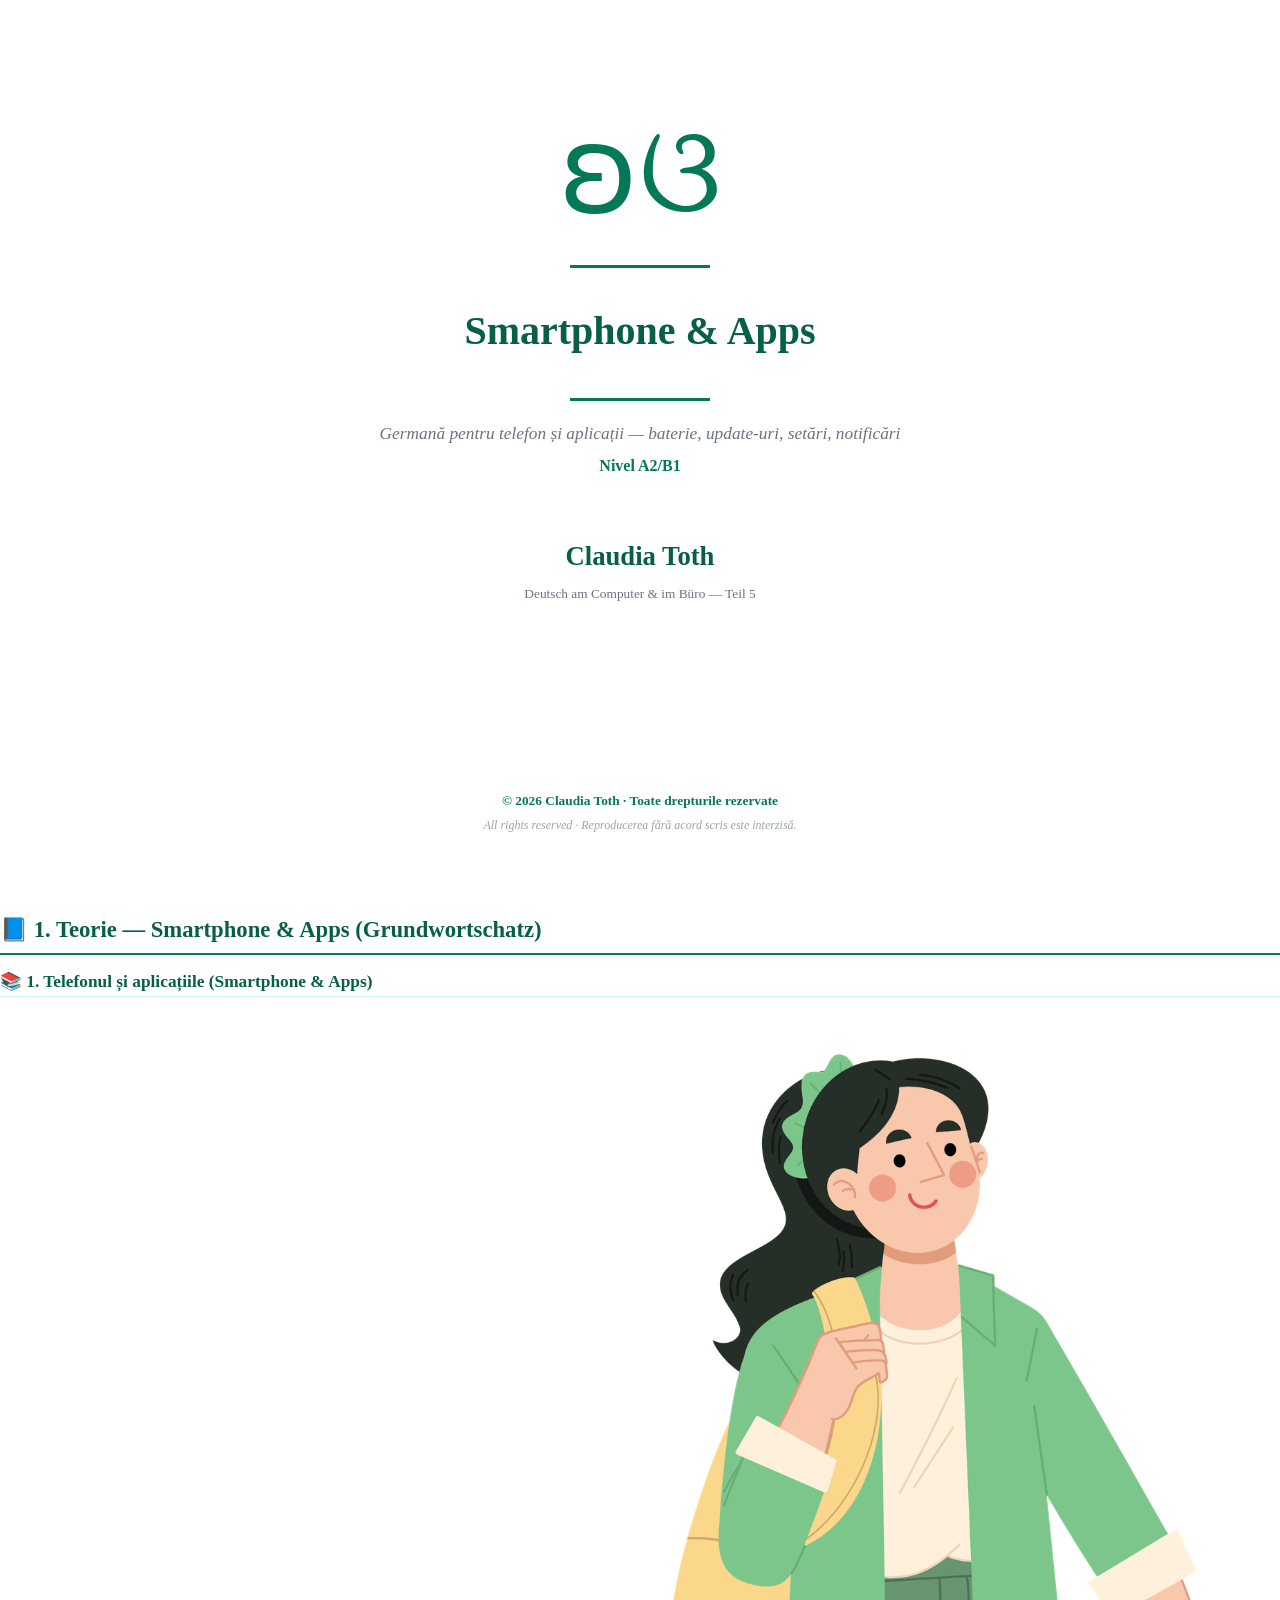
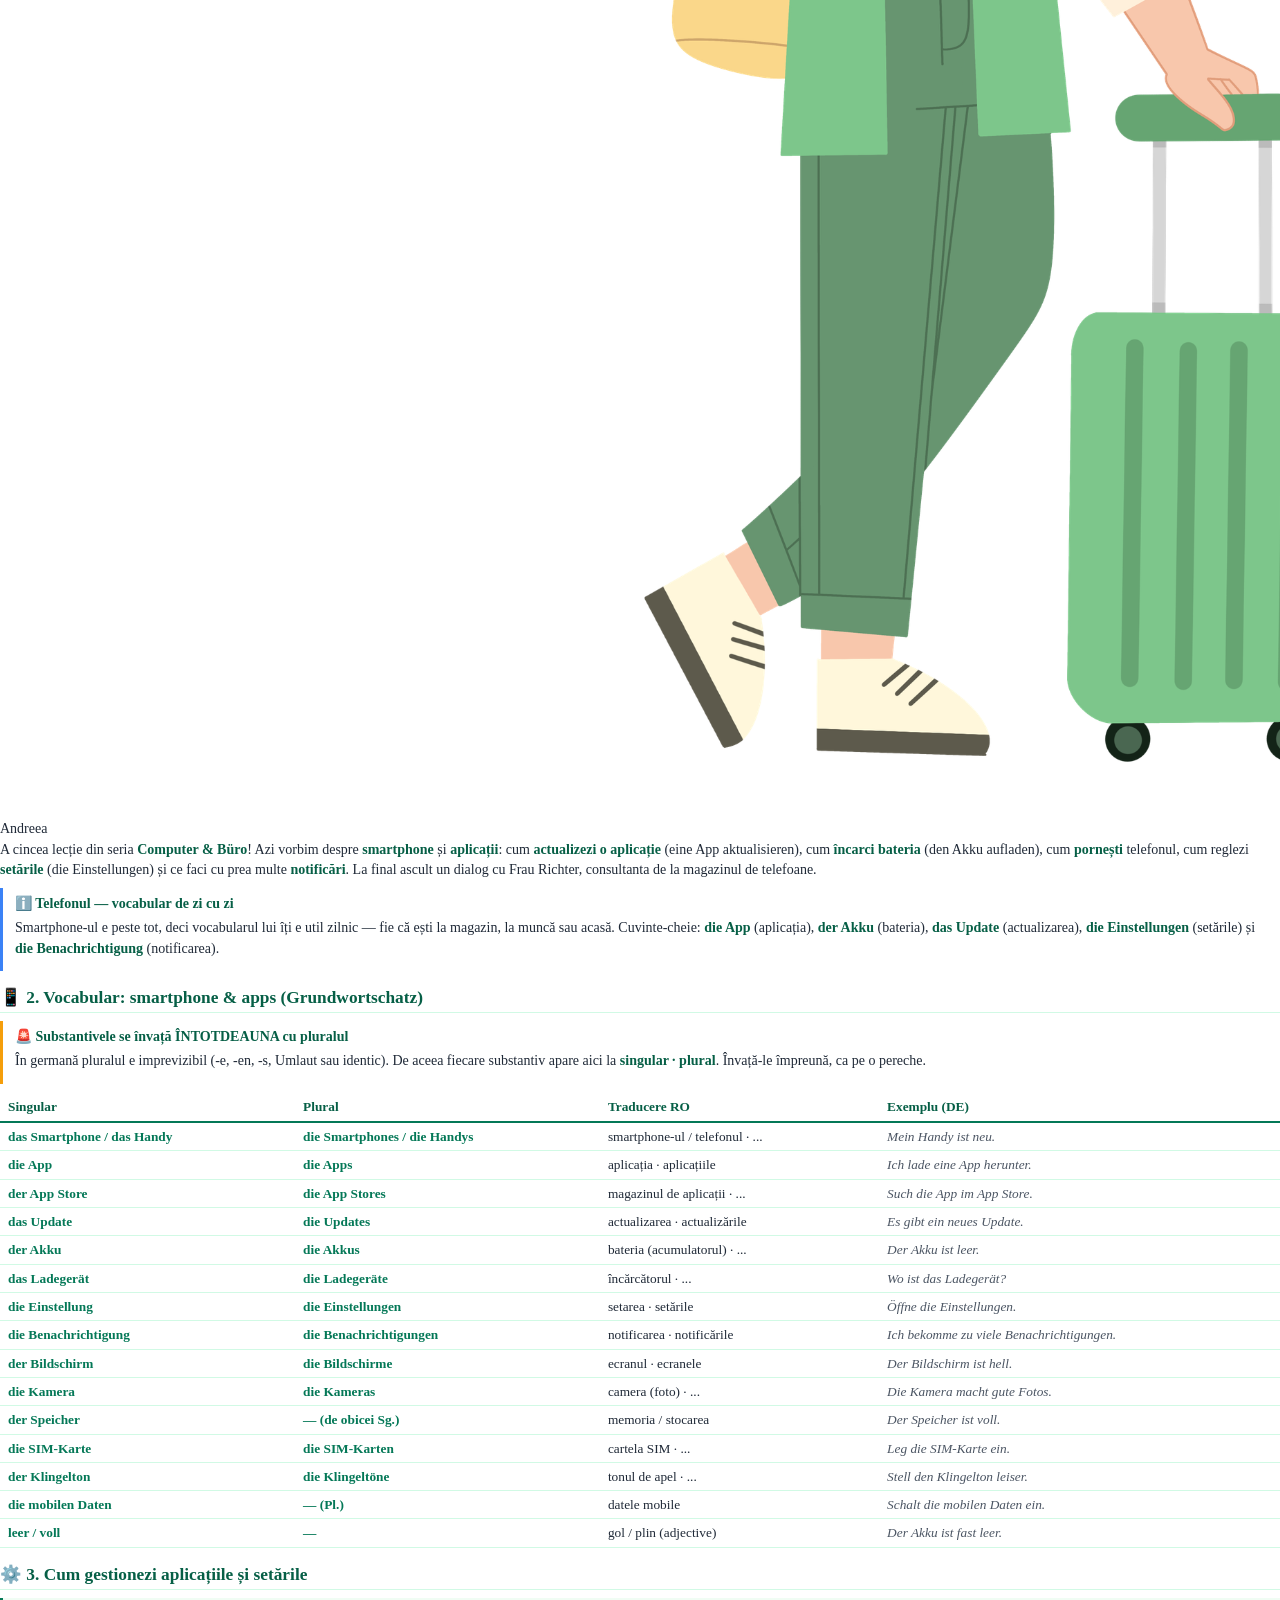
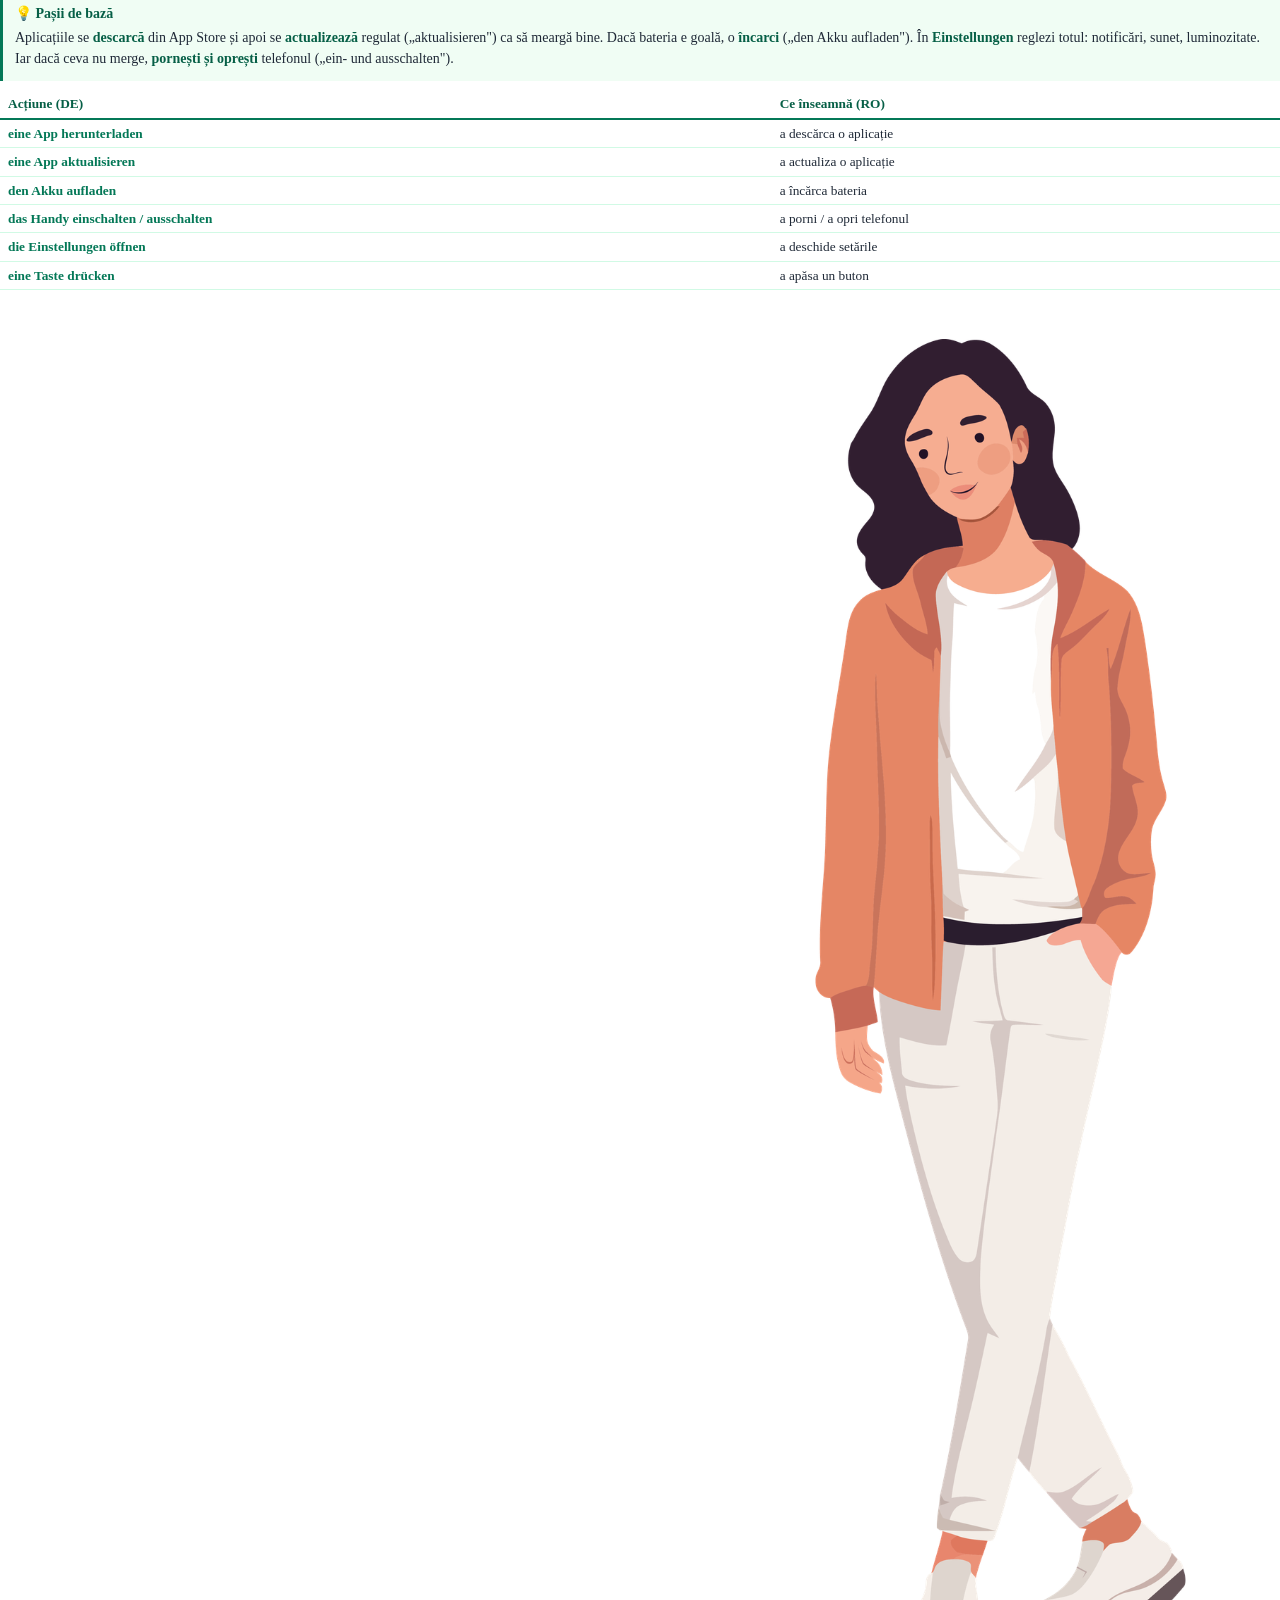
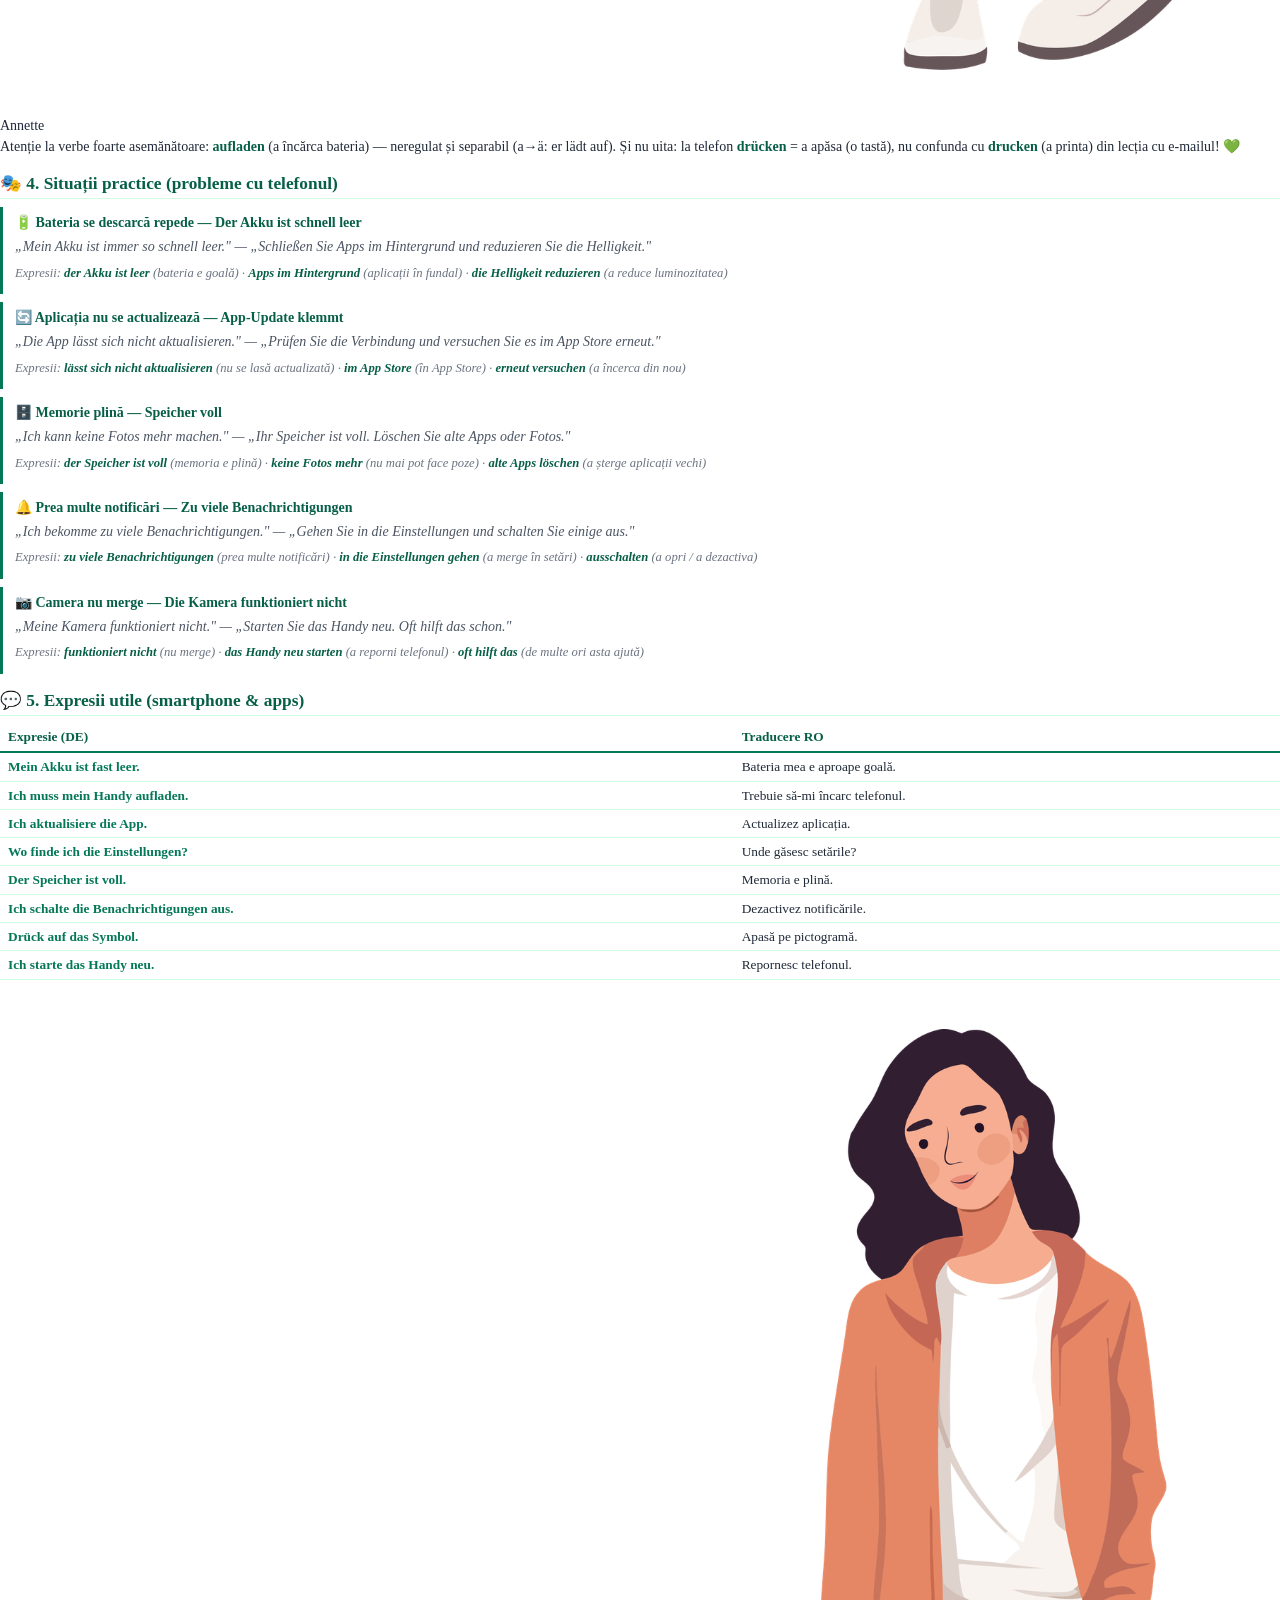
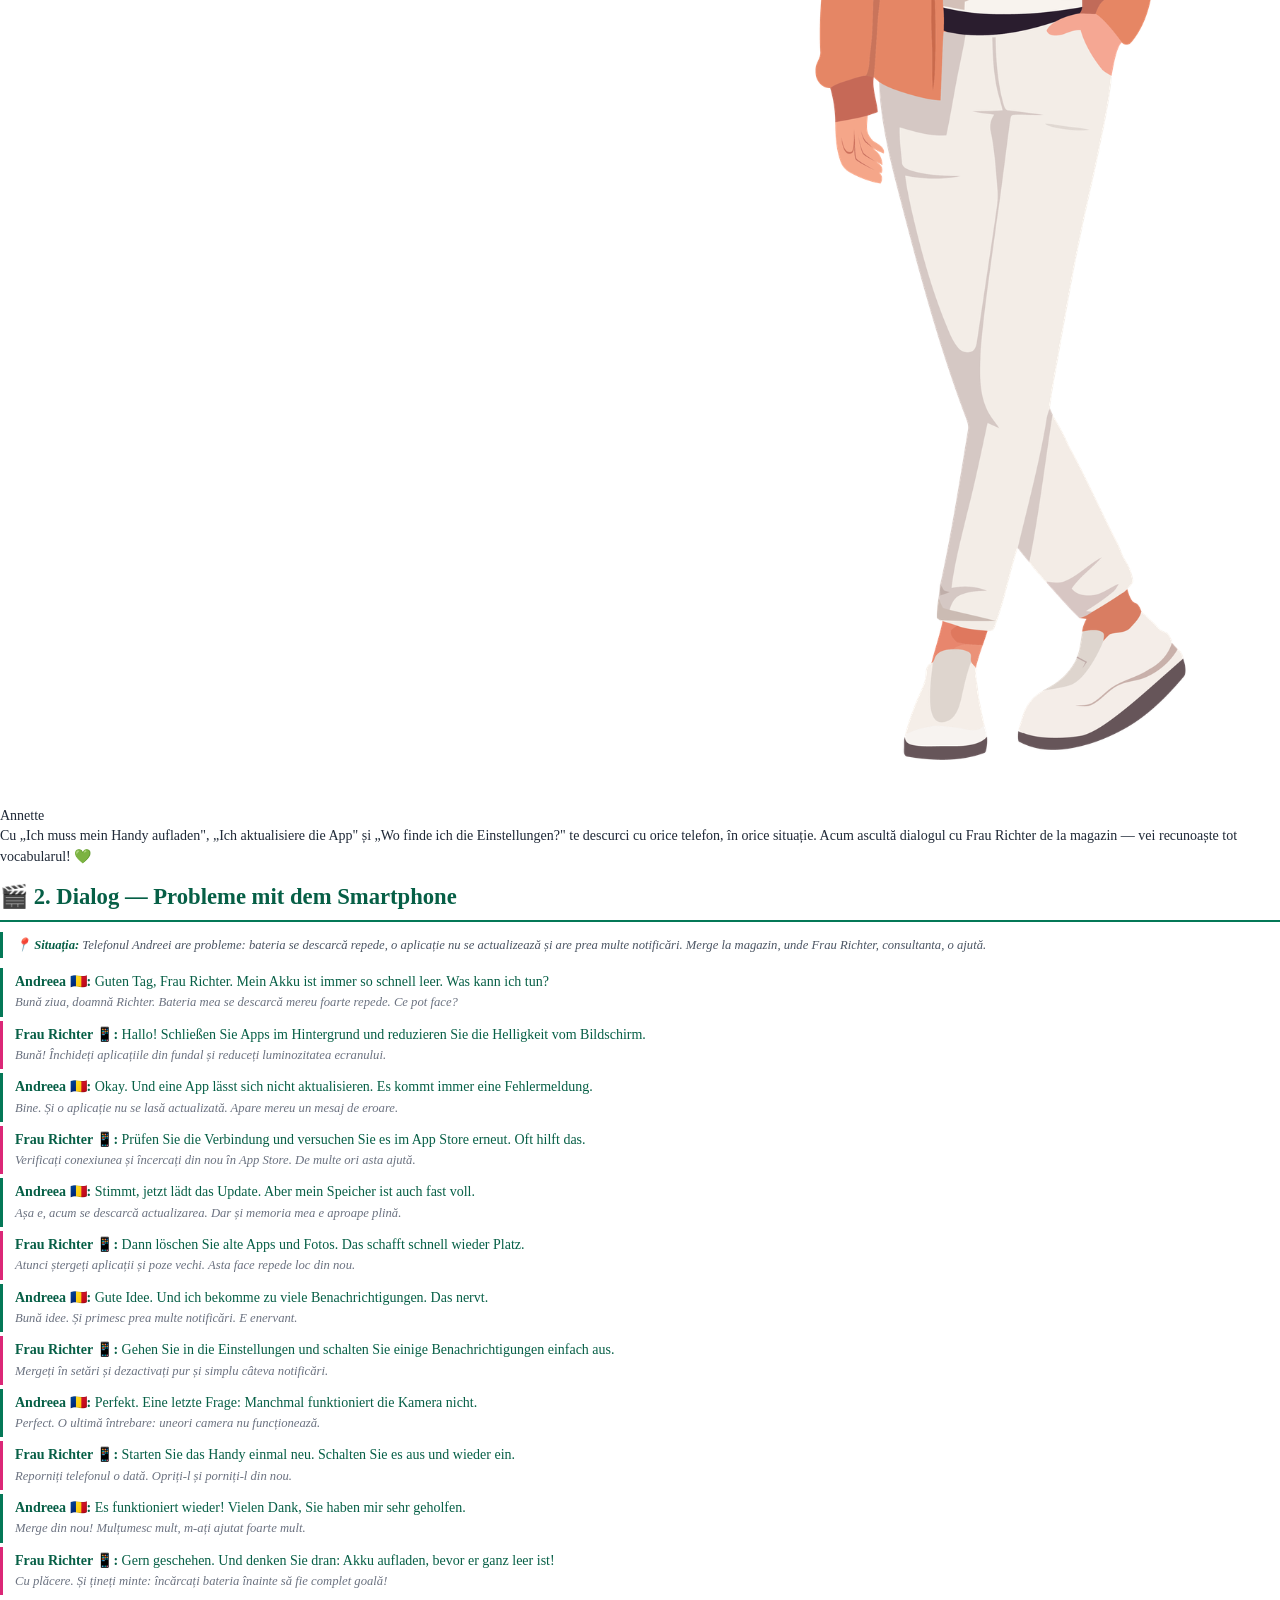
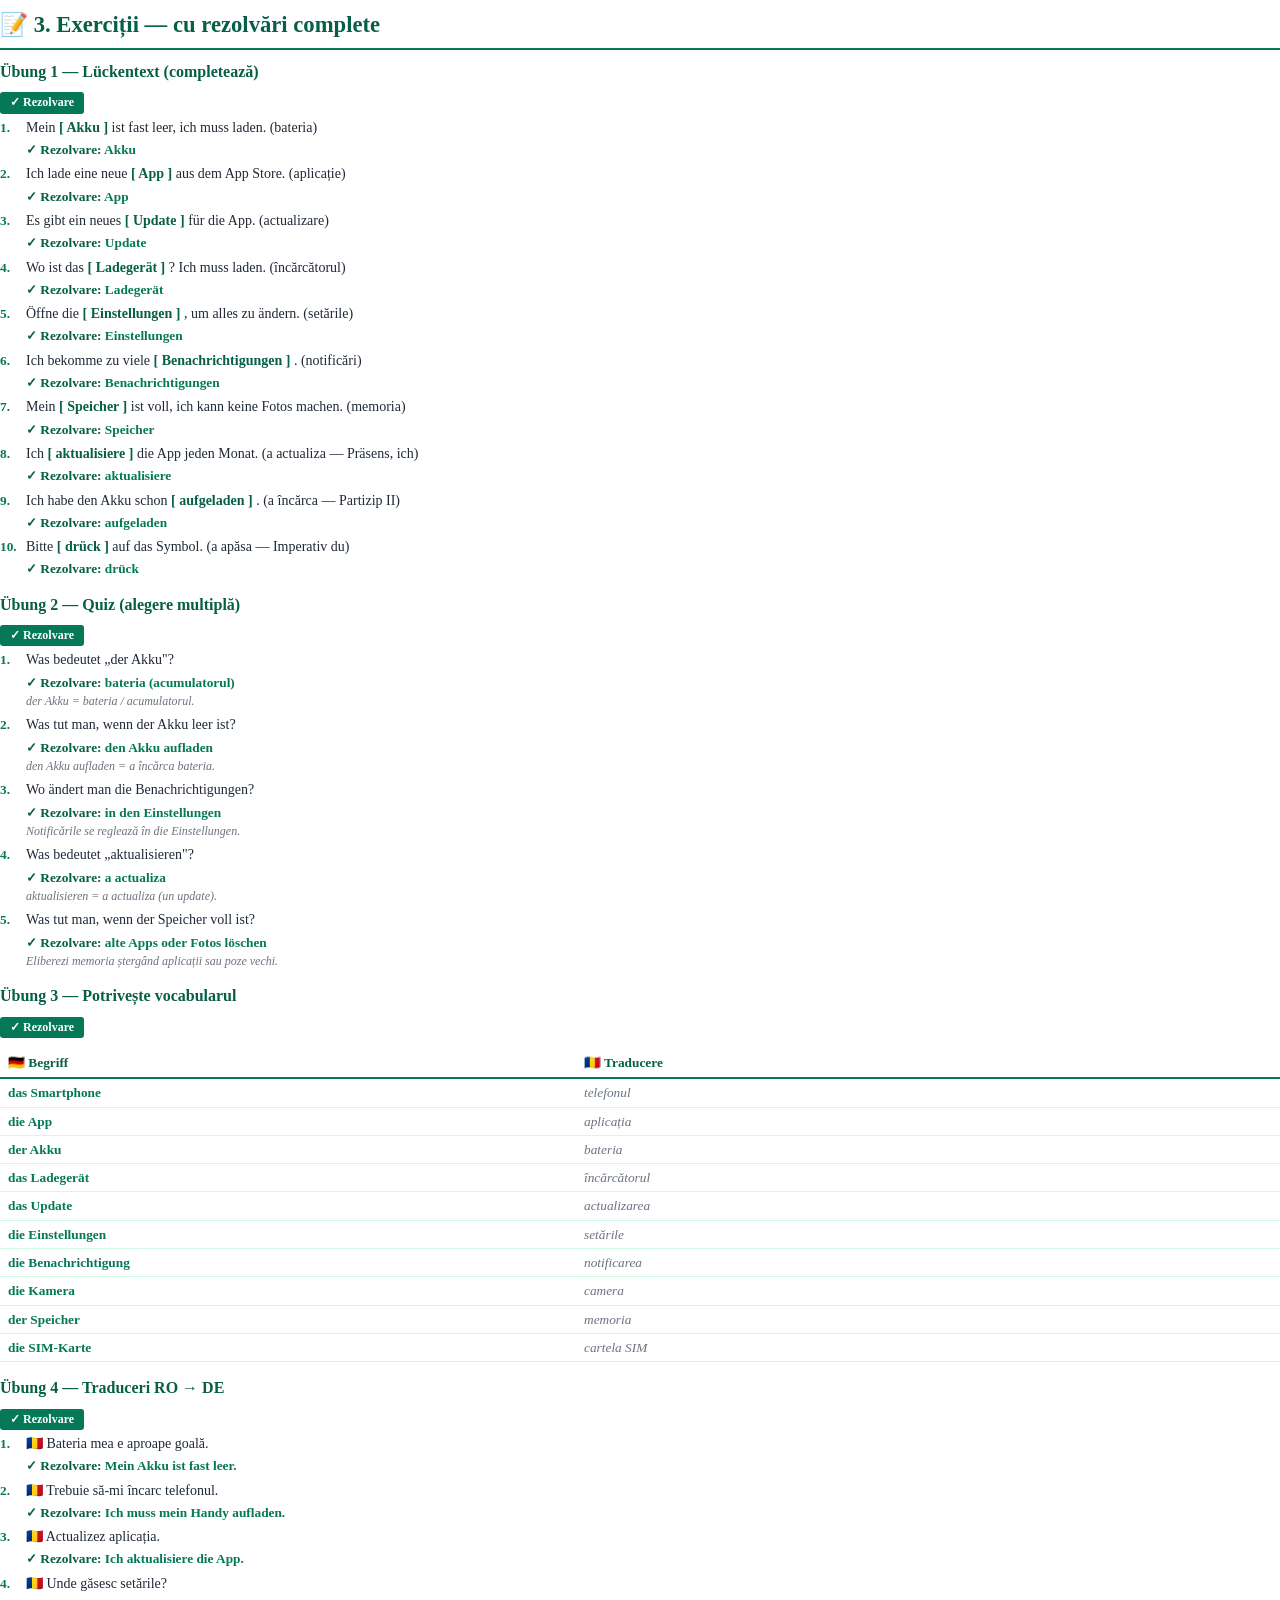
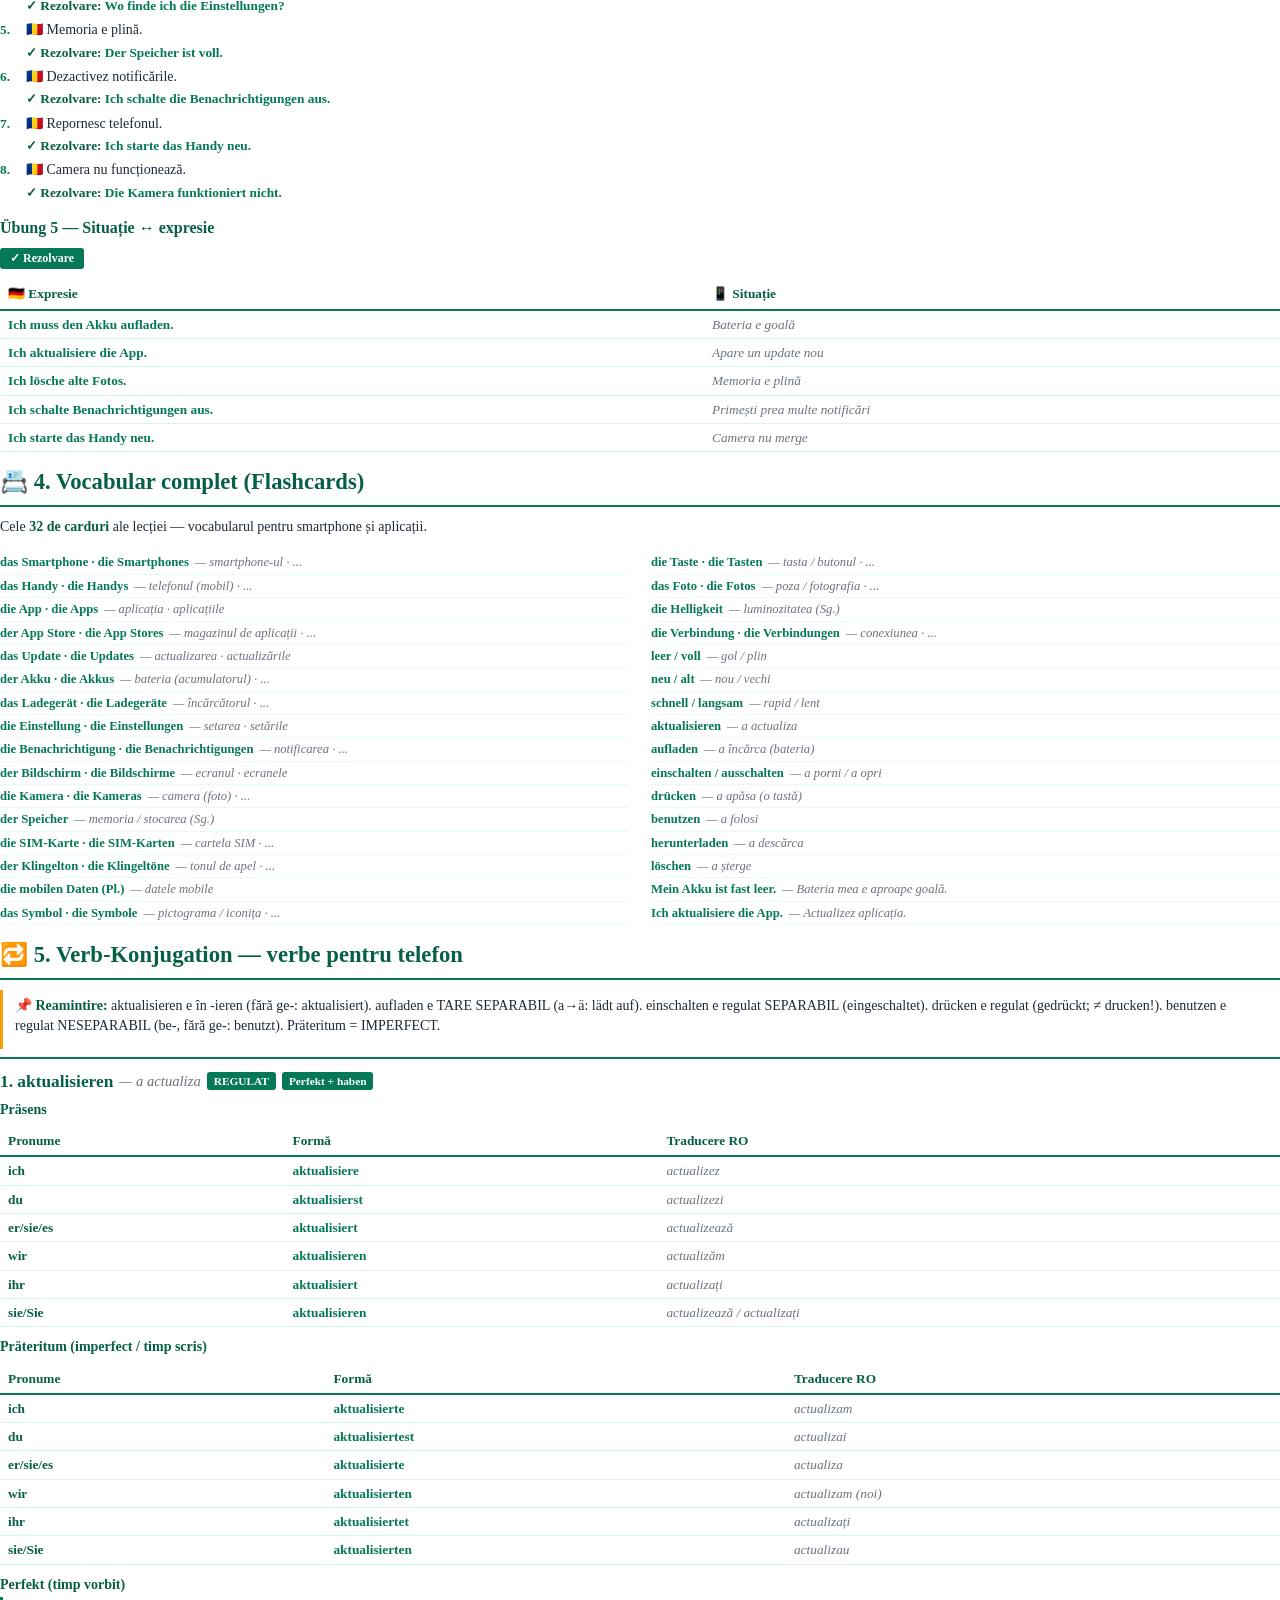
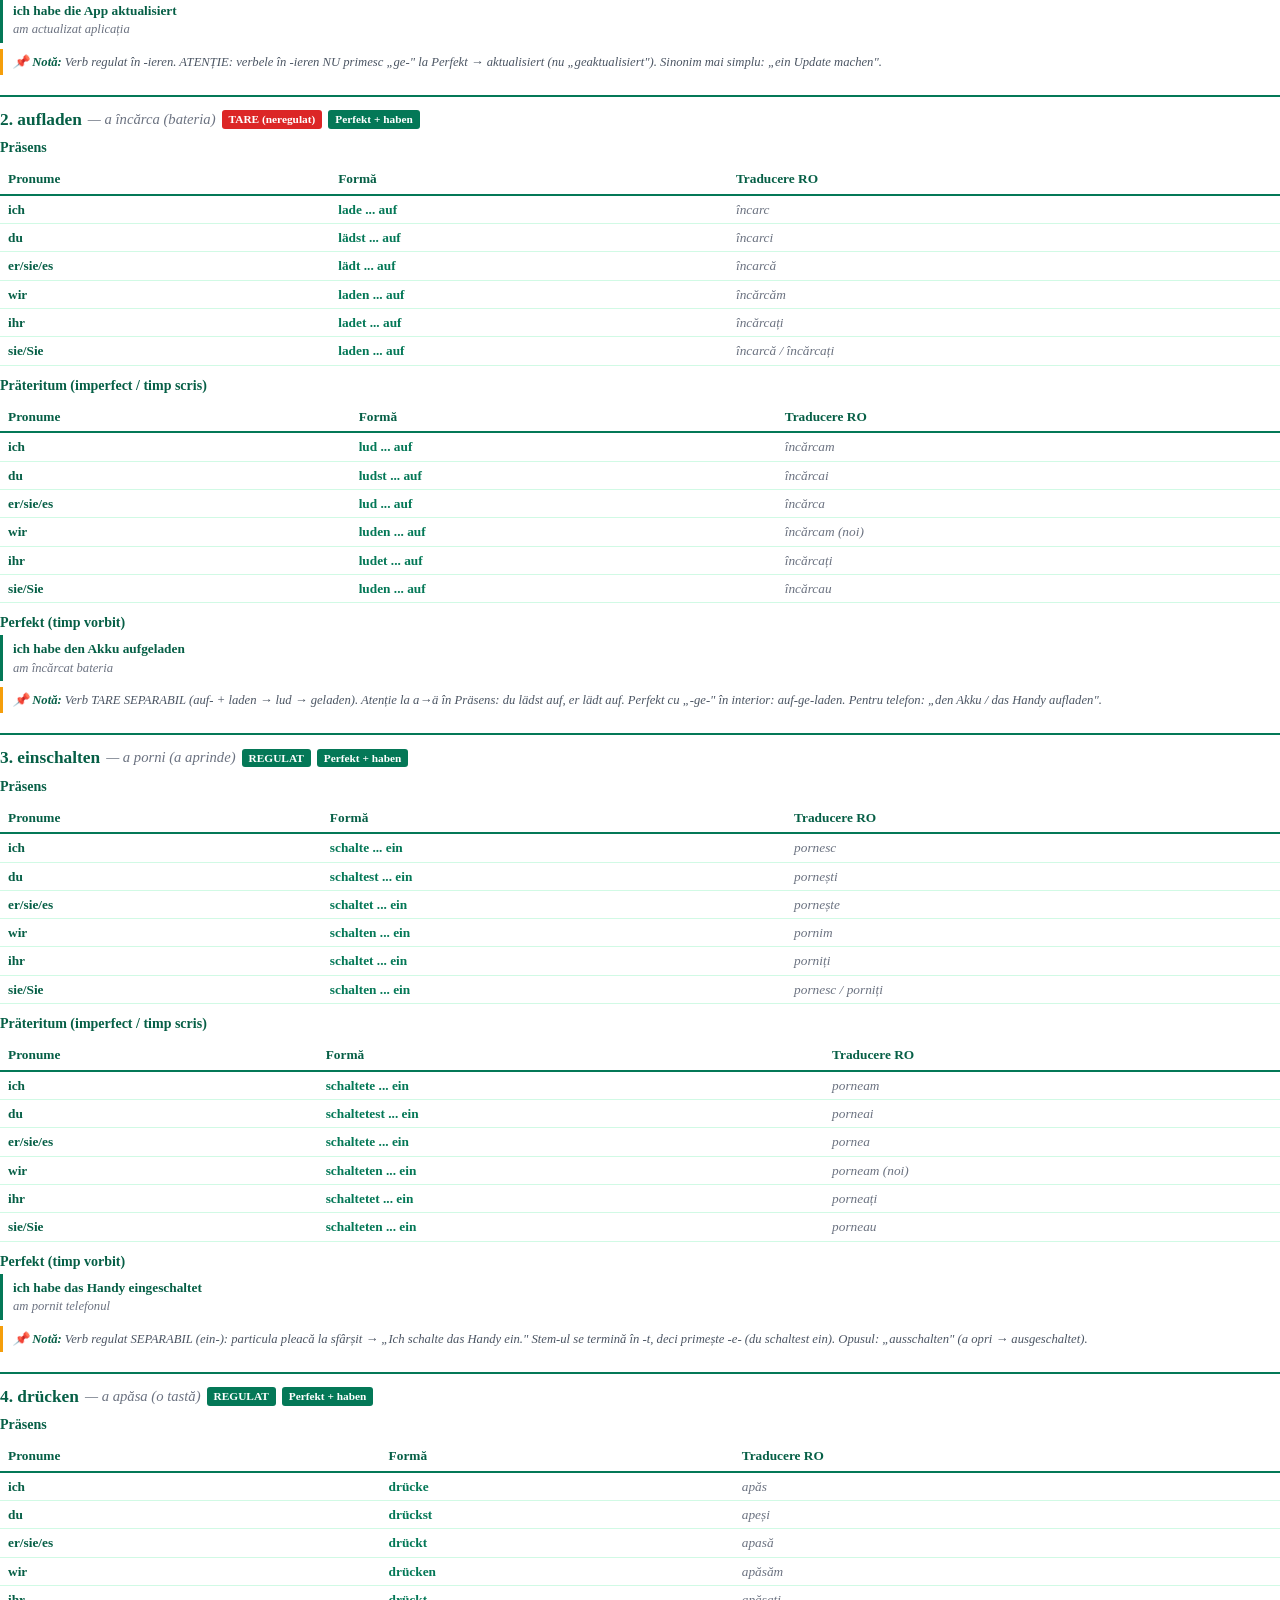
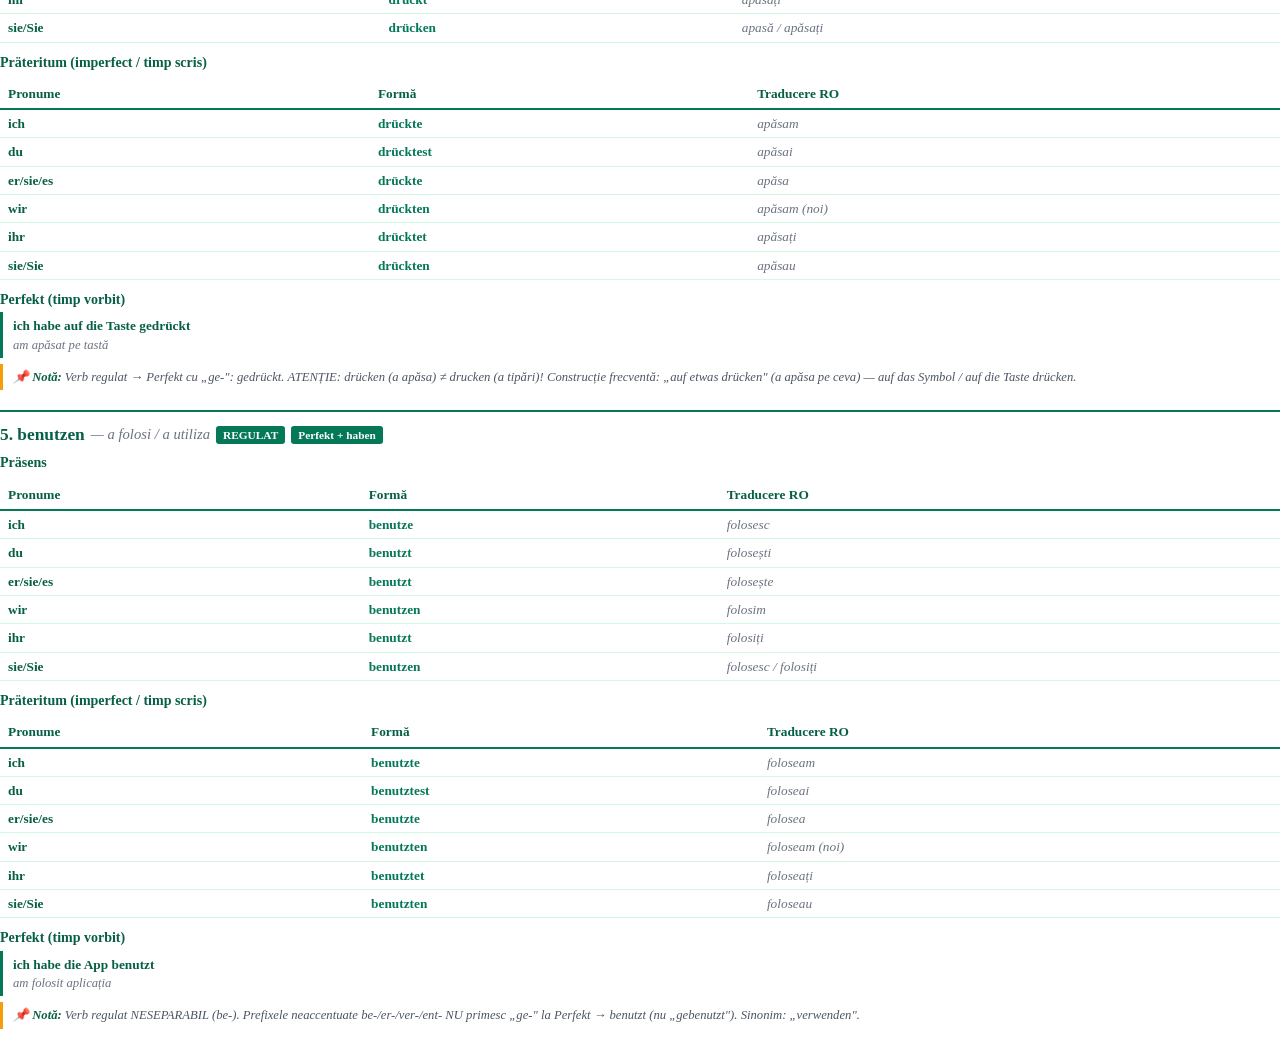
==== pdf.html @ 6353c5ac "Computer & Büro Teil 5: Smartphone & Apps Lecție A2/B1 completă: teorie (telefon, App, Akku, Update," ====
<!DOCTYPE html>
<html lang="ro">
<head>
    <meta charset="UTF-8">
    <meta name="robots" content="noindex, nofollow">
    <title>Smartphone & Apps · Claudia Toth · A2/B1</title>
    <style>
        @page { size: A4; margin: 22mm 18mm 22mm 18mm; @bottom-center { content: "ʚଓ Claudia Toth · Computer & Büro Teil 5: Smartphone & Apps · Nivel A2/B1 · © 2026 — Toate drepturile rezervate · pag. " counter(page) " / " counter(pages); font-size: 8.5pt; color: #047857; font-family: 'Georgia', 'Times New Roman', serif; } }
        @page :first { margin: 0; @bottom-center { content: ""; } }
        * { box-sizing: border-box; margin: 0; padding: 0; }
        body { font-family: 'Georgia', 'Times New Roman', serif; color: #1f2937; line-height: 1.45; font-size: 10.5pt; -webkit-print-color-adjust: exact; print-color-adjust: exact; }
        .cover { width: 100%; min-height: 100vh; padding: 80px 60px 60px; text-align: center; display: flex; flex-direction: column; align-items: center; justify-content: flex-start; page-break-after: always; }
        .cover-symbol { font-size: 90pt; color: #047857; line-height: 1; margin: 30px 0 15px; font-family: 'Segoe UI Emoji', 'Segoe UI', sans-serif; }
        .cover-divider { width: 140px; height: 3px; background: #047857; margin: 20px 0; border: none; }
        .cover-title { font-size: 30pt; color: #065f46; font-weight: bold; margin: 14px 0 18px; font-family: 'Georgia', serif; }
        .cover-subtitle { font-size: 13pt; color: #6b7280; font-style: italic; margin-bottom: 8px; }
        .cover-level { font-size: 12pt; color: #047857; font-weight: bold; margin-bottom: 60px; }
        .cover-author { font-size: 20pt; color: #065f46; font-weight: bold; margin-bottom: 8px; }
        .cover-series { font-size: 10pt; color: #6b7280; margin-bottom: 80px; }
        .cover-copyright { margin-top: auto; font-size: 10pt; color: #047857; font-weight: 600; }
        .cover-notice { font-size: 9pt; color: #9ca3af; font-style: italic; margin-top: 6px; }
        h1.chapter { color: #065f46; padding: 0 0 6px 0; font-size: 17pt; margin: 14px 0 10px; border-bottom: 2px solid #047857; font-family: 'Georgia', serif; page-break-after: avoid; }
        h2.sub-chapter { color: #065f46; font-size: 13pt; margin: 14px 0 6px; padding-bottom: 2px; border-bottom: 1px solid #d1fae5; font-family: 'Georgia', serif; page-break-after: avoid; }
        p { margin-bottom: 6px; } strong { color: #065f46; } em { color: #4b5563; font-style: italic; }
        ul, ol { margin: 4px 0 8px 22px; } li { margin-bottom: 2px; }
        .theory-box { background: transparent; border-left: 3px solid #047857; padding: 6px 12px; margin: 8px 0; page-break-inside: avoid; }
        .theory-box h4 { color: #065f46; font-size: 10.5pt; margin-bottom: 4px; }
        .theory-box .de { color: #065f46; } .theory-box .ro { color: #6b7280; font-style: italic; font-size: 9.5pt; }
        .warn-box { border-left-color: #f59e0b; } .info-box { border-left-color: #3b82f6; }
        table { width: 100%; border-collapse: collapse; margin: 6px 0 10px; font-size: 10pt; page-break-inside: avoid; }
        table th { padding: 5px 8px; text-align: left; font-weight: bold; color: #065f46; border-bottom: 2px solid #047857; }
        table td { padding: 4px 8px; border-bottom: 1px solid #d1fae5; vertical-align: top; }
        td.verb { color: #047857; font-weight: bold; } td.ro-text { color: #6b7280; font-style: italic; }
        .dlg-context { border-left: 3px solid #047857; padding: 4px 12px; margin: 6px 0 10px; font-style: italic; color: #4b5563; font-size: 9.5pt; }
        .dlg-line { padding: 4px 12px; margin-bottom: 4px; page-break-inside: avoid; }
        .dlg-line.andreea { border-left: 3px solid #047857; } .dlg-line.richter { border-left: 3px solid #db2777; }
        .dlg-line .sp { font-weight: bold; color: #065f46; } .dlg-line .de { color: #065f46; } .dlg-line .ro { color: #6b7280; font-style: italic; font-size: 9.5pt; }
        .ex-block { margin-bottom: 14px; page-break-inside: avoid; }
        .ex-block h3 { color: #065f46; font-size: 12pt; margin-bottom: 5px; }
        .rezolvare-banner { display: inline-block; background: #047857; color: white; padding: 2px 10px; border-radius: 3px; font-size: 9pt; font-weight: bold; margin: 4px 0; -webkit-print-color-adjust: exact; print-color-adjust: exact; }
        .ex-item { display: flex; gap: 8px; margin-bottom: 5px; align-items: flex-start; }
        .ex-num { color: #047857; font-weight: bold; font-size: 10pt; flex-shrink: 0; min-width: 18px; } .ex-num::after { content: "."; }
        .ex-body { flex: 1; } .ex-a { color: #047857; font-weight: bold; font-size: 10pt; margin-top: 2px; } .ex-a::before { content: "✓ Rezolvare: "; color: #065f46; }
        .ex-explanation { color: #6b7280; font-size: 9pt; font-style: italic; margin-top: 1px; }
        .flashcards-grid { columns: 2; column-gap: 22px; margin-top: 8px; }
        .fc-row { break-inside: avoid; padding: 2px 0; border-bottom: 1px dotted #d1fae5; font-size: 9.5pt; }
        .fc-row .de { color: #047857; font-weight: bold; } .fc-row .ro { color: #6b7280; font-style: italic; margin-left: 6px; }
        .verb-card { border-top: 2px solid #047857; padding: 10px 0 8px 0; margin-bottom: 12px; page-break-inside: avoid; }
        .verb-card .vh { display: flex; align-items: center; flex-wrap: wrap; gap: 6px; margin-bottom: 6px; }
        .verb-card .vh .name { font-size: 13pt; color: #065f46; font-weight: bold; } .verb-card .vh .ro { color: #6b7280; font-style: italic; font-size: 11pt; }
        .verb-card .vh .badge { display: inline-block; padding: 1px 7px; border-radius: 3px; font-size: 8.5pt; color: white; font-weight: bold; -webkit-print-color-adjust: exact; print-color-adjust: exact; }
        .verb-card .badge.weak { background: #047857; } .verb-card .badge.strong { background: #dc2626; } .verb-card .badge.haben { background: #047857; } .verb-card .badge.sein { background: #2563eb; }
        .verb-card h5 { color: #065f46; margin: 6px 0 2px; font-size: 10.5pt; }
        .verb-card .perfekt-box { border-left: 3px solid #047857; padding: 4px 10px; margin-top: 2px; font-size: 10pt; }
        .verb-card .perfekt-box .de { color: #065f46; font-weight: 600; } .verb-card .perfekt-box .ro { color: #6b7280; font-style: italic; font-size: 9.5pt; }
        .verb-card .note { font-size: 9.5pt; color: #4b5563; padding: 4px 10px; border-left: 3px solid #f59e0b; margin-top: 6px; font-style: italic; }
        .new-section { page-break-before: always; }
    </style>
</head>
<body>
<div class="cover">
    <div class="cover-symbol">ʚଓ</div>
    <hr class="cover-divider">
    <h1 class="cover-title">Smartphone & Apps</h1>
    <hr class="cover-divider">
    <p class="cover-subtitle">Germană pentru telefon și aplicații — baterie, update-uri, setări, notificări</p>
    <p class="cover-level">Nivel A2/B1</p>
    <p class="cover-author">Claudia Toth</p>
    <p class="cover-series">Deutsch am Computer & im Büro — Teil 5</p>
    <div class="cover-copyright">© 2026 Claudia Toth · Toate drepturile rezervate</div>
    <p class="cover-notice">All rights reserved · Reproducerea fără acord scris este interzisă.</p>
</div>
<div id="pdf-content"></div>
<script src="theory.js"></script>
<script src="dialogs.js"></script>
<script src="exercises.js"></script>
<script src="flashcards.js"></script>
<script src="verbs.js"></script>
<script src="final-test.js"></script>
<script src="pdf-builder.js"></script>
</body>
</html>
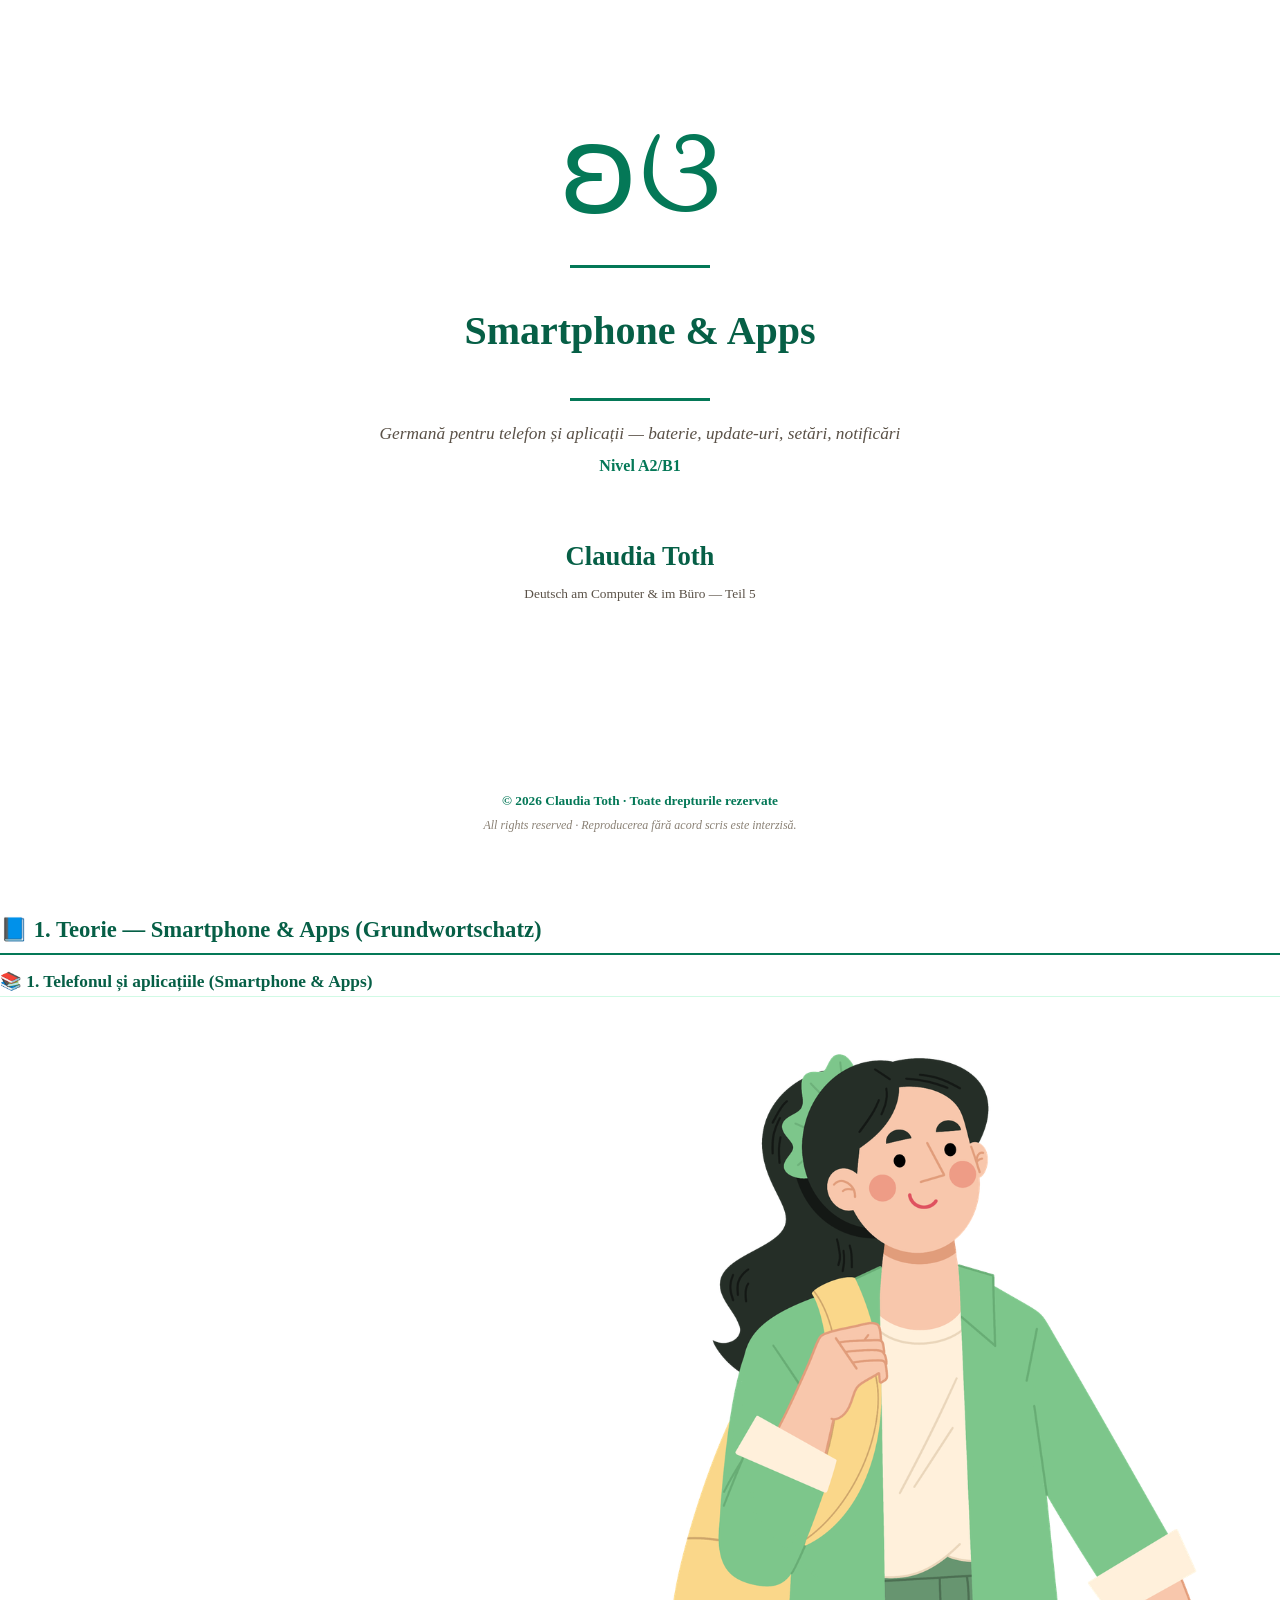
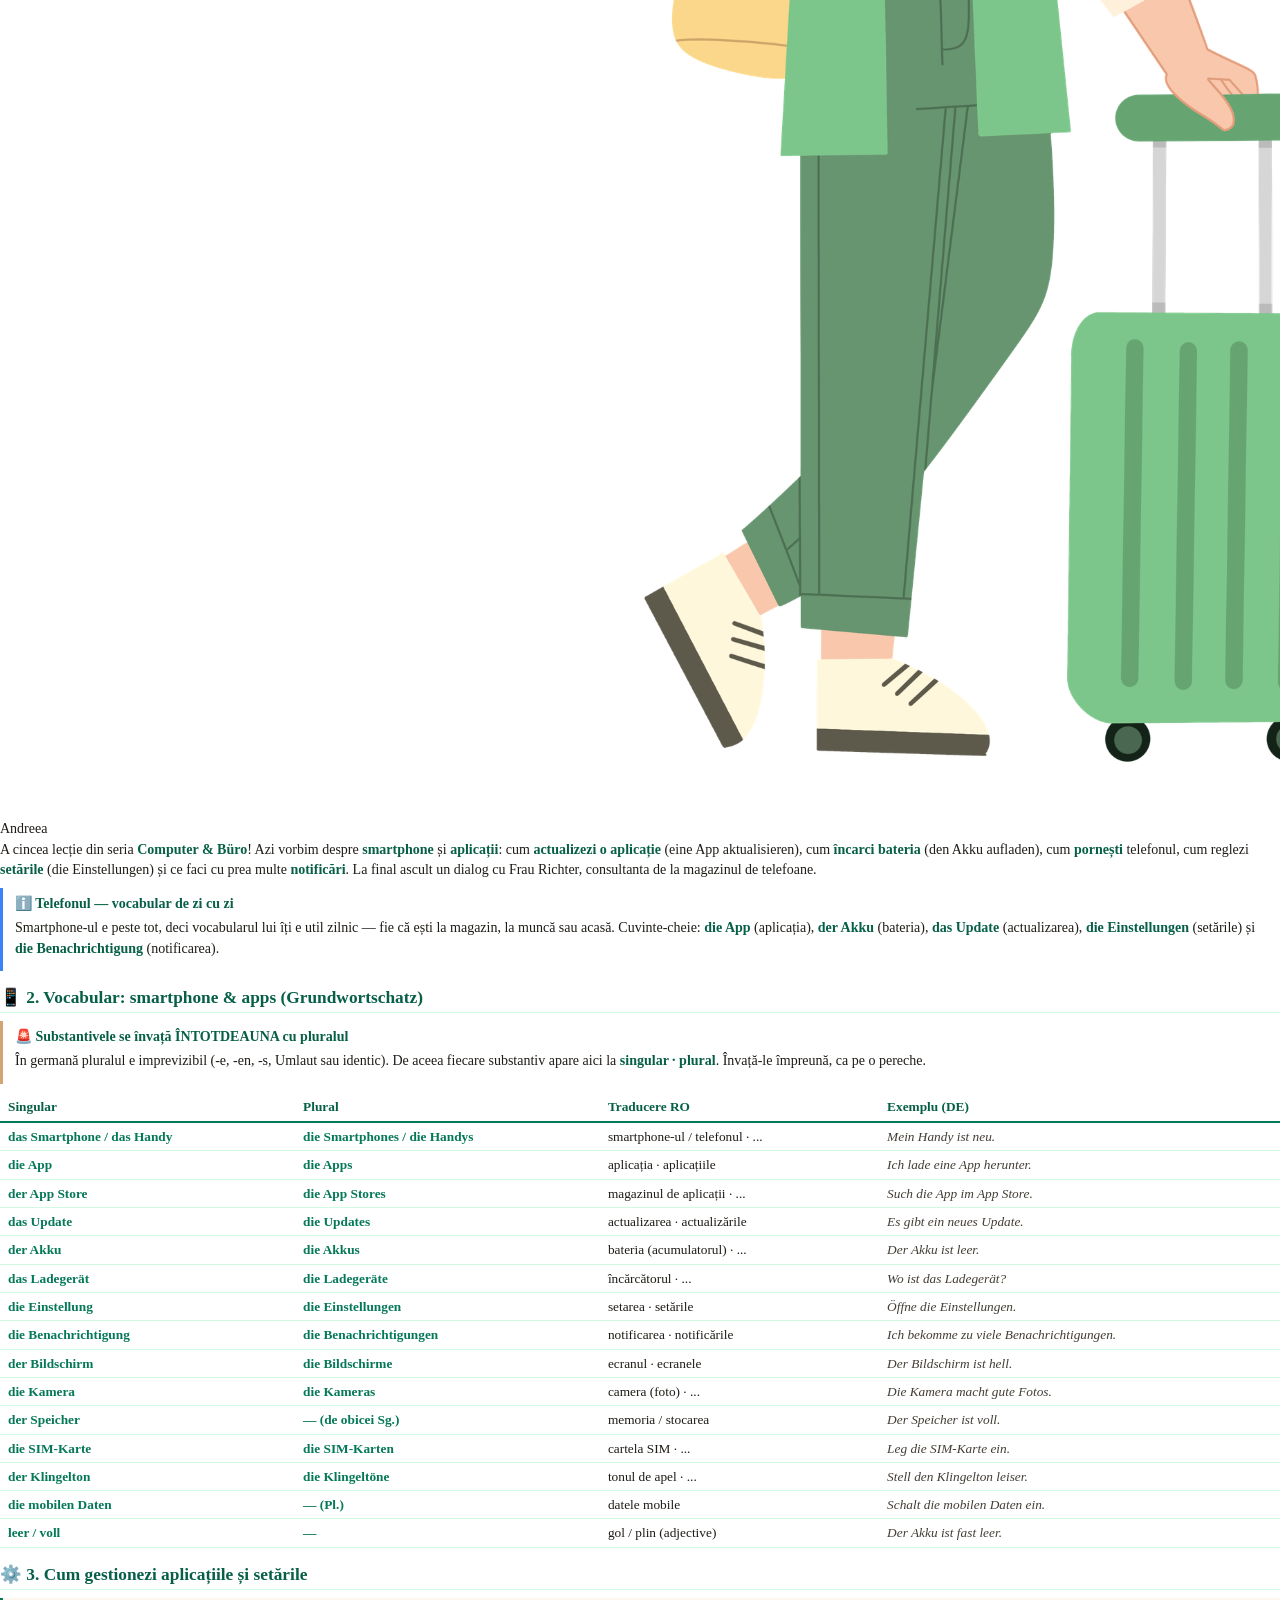
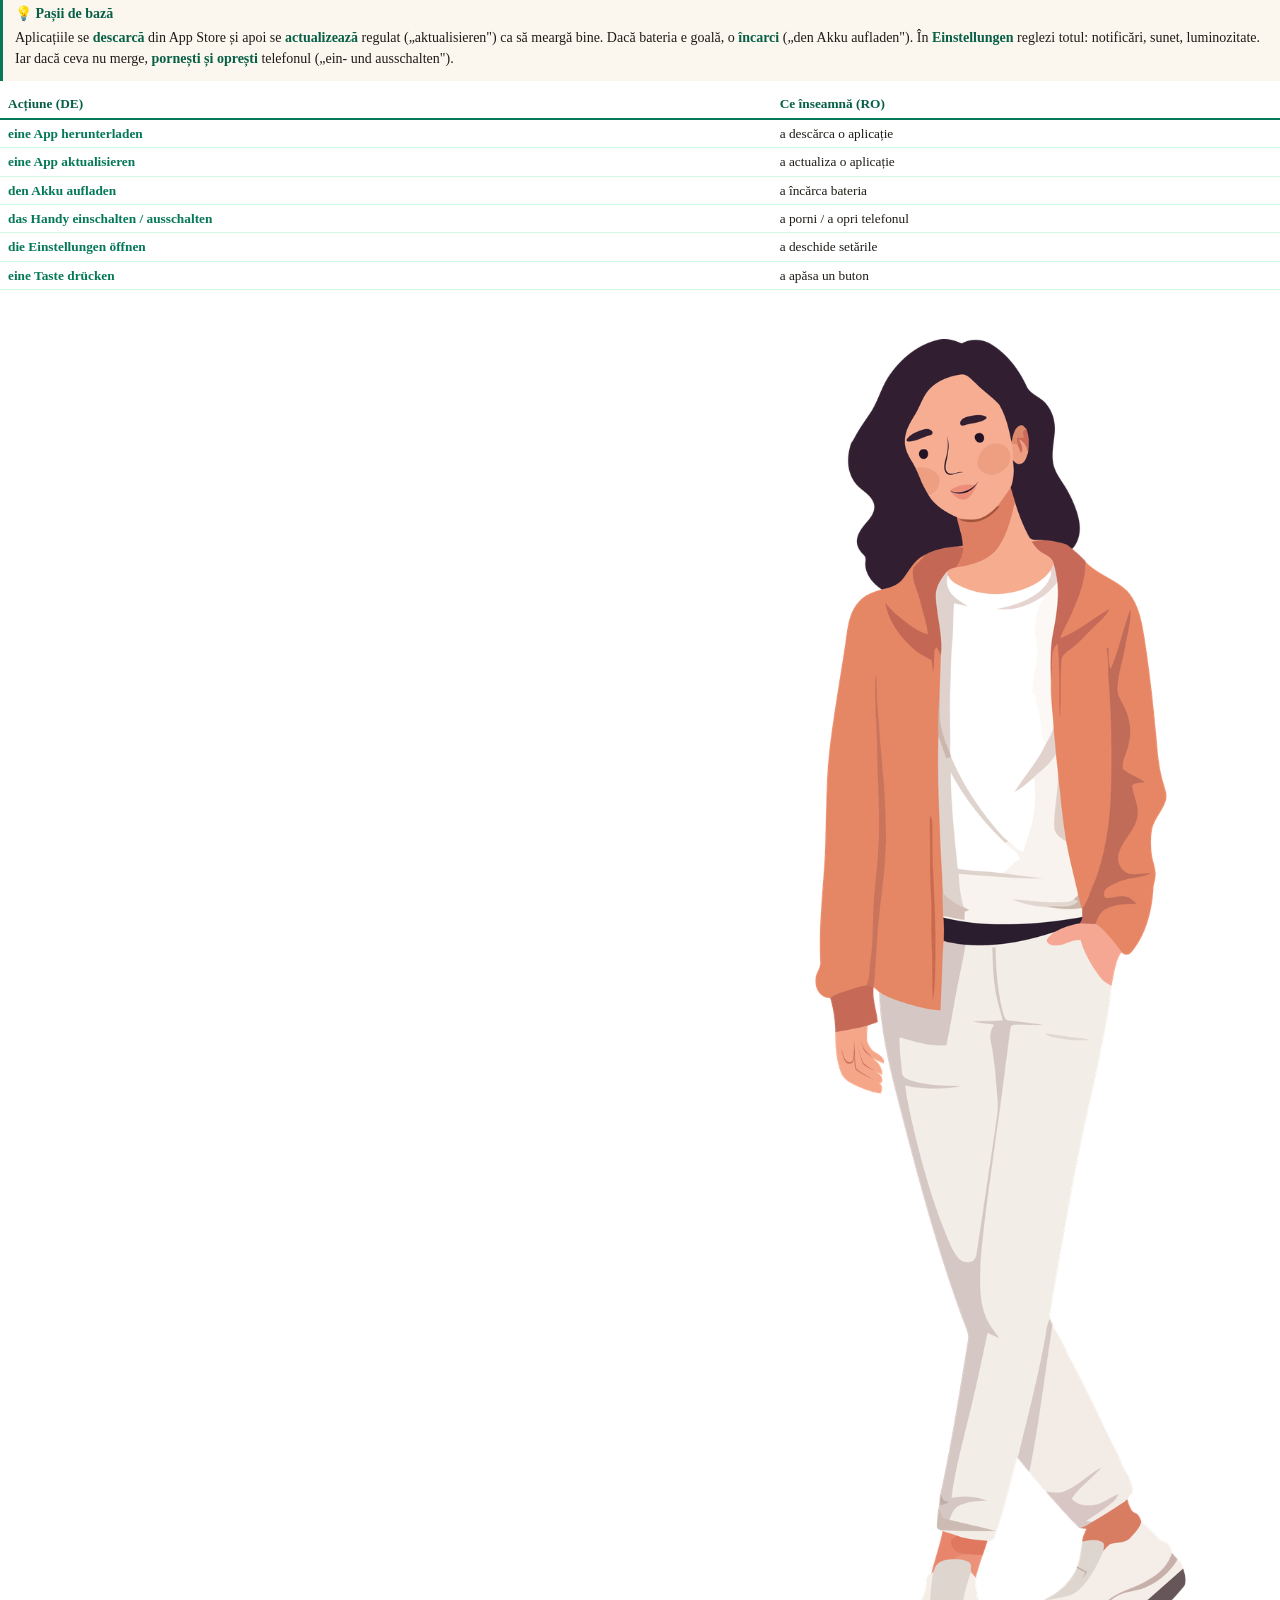
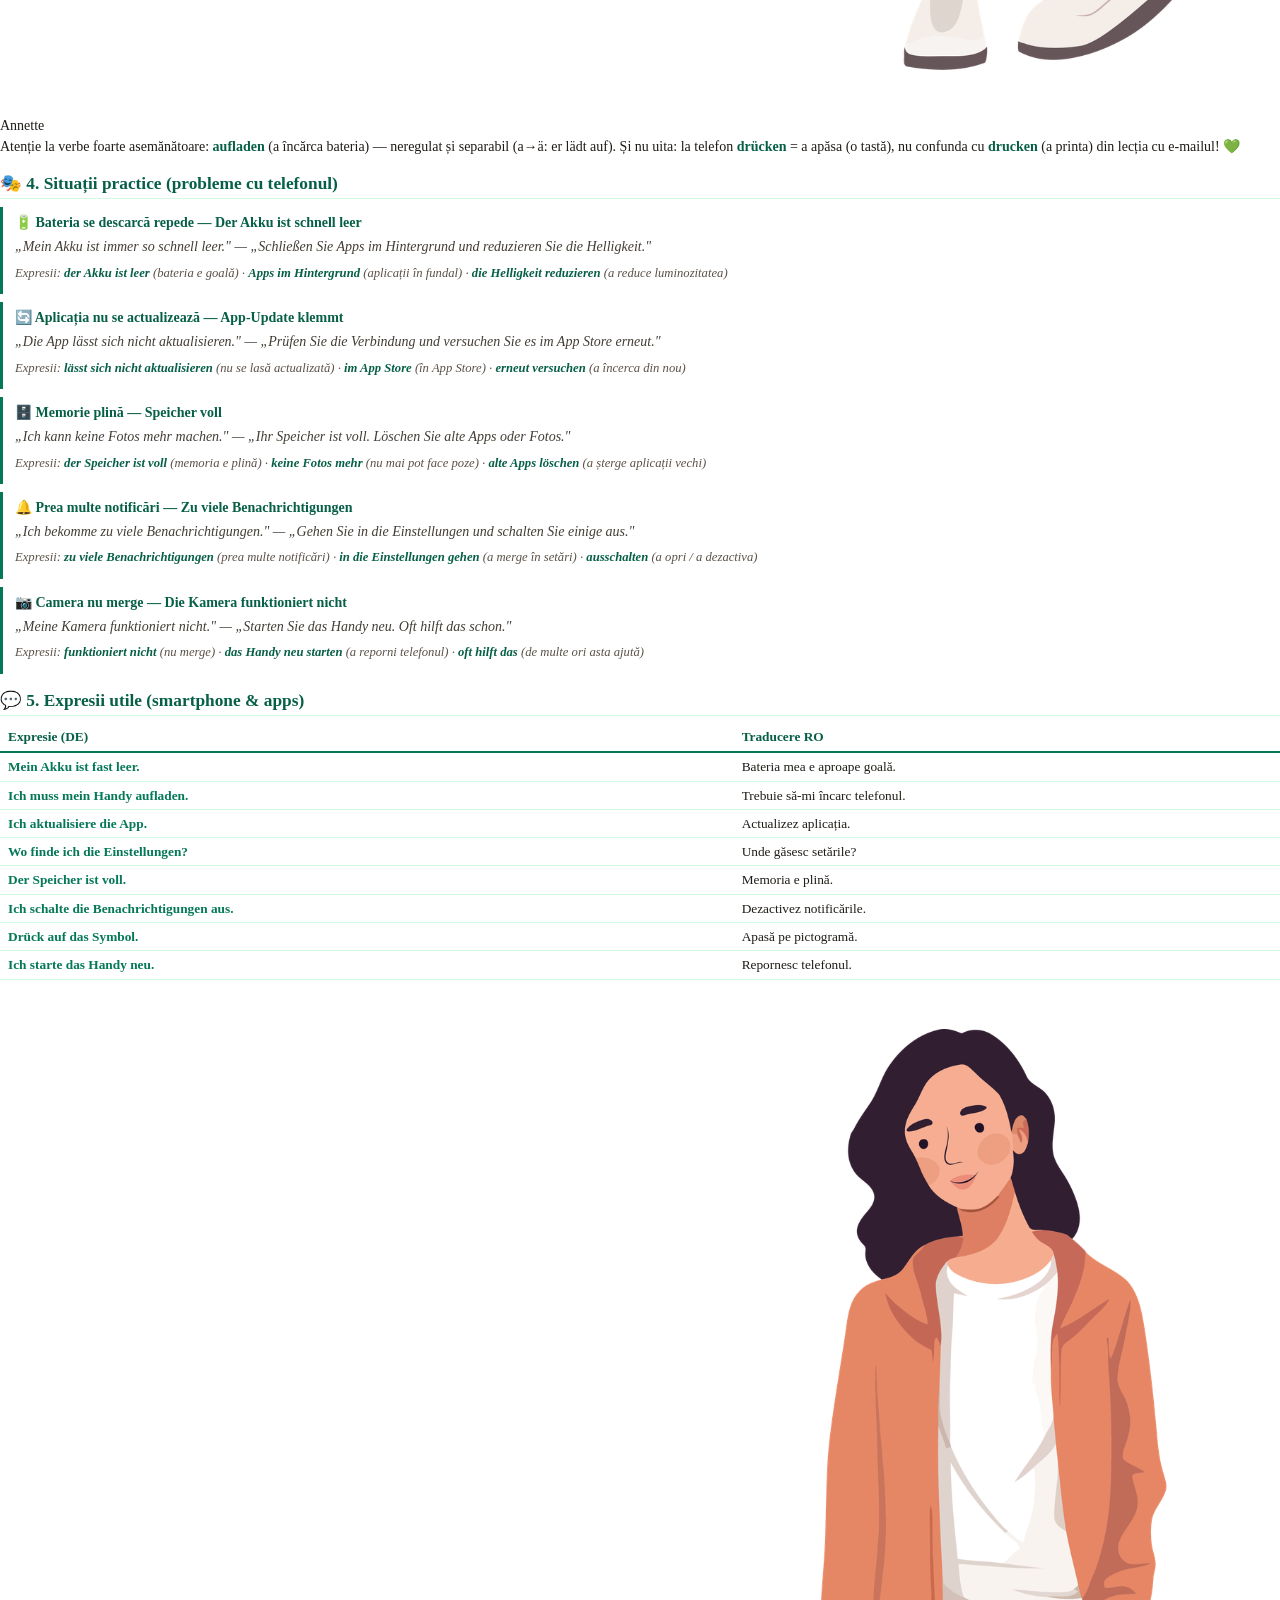
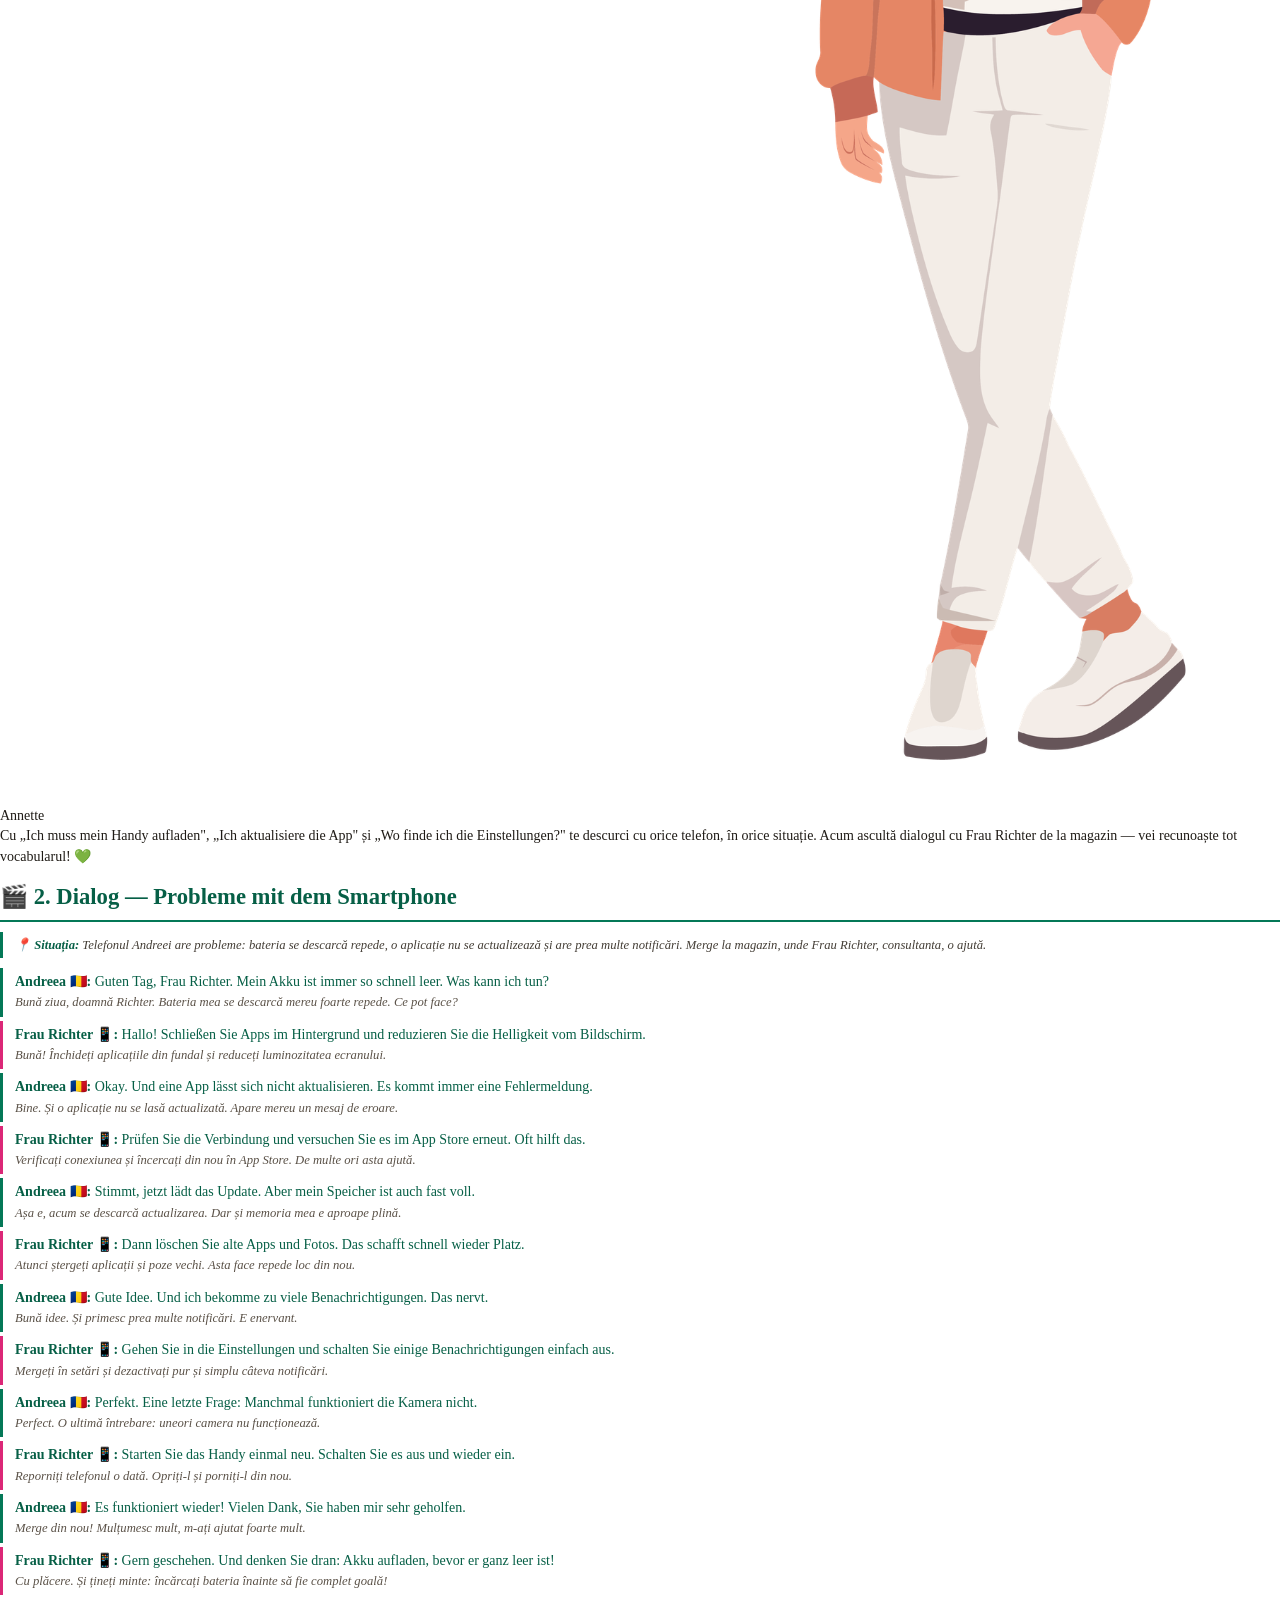
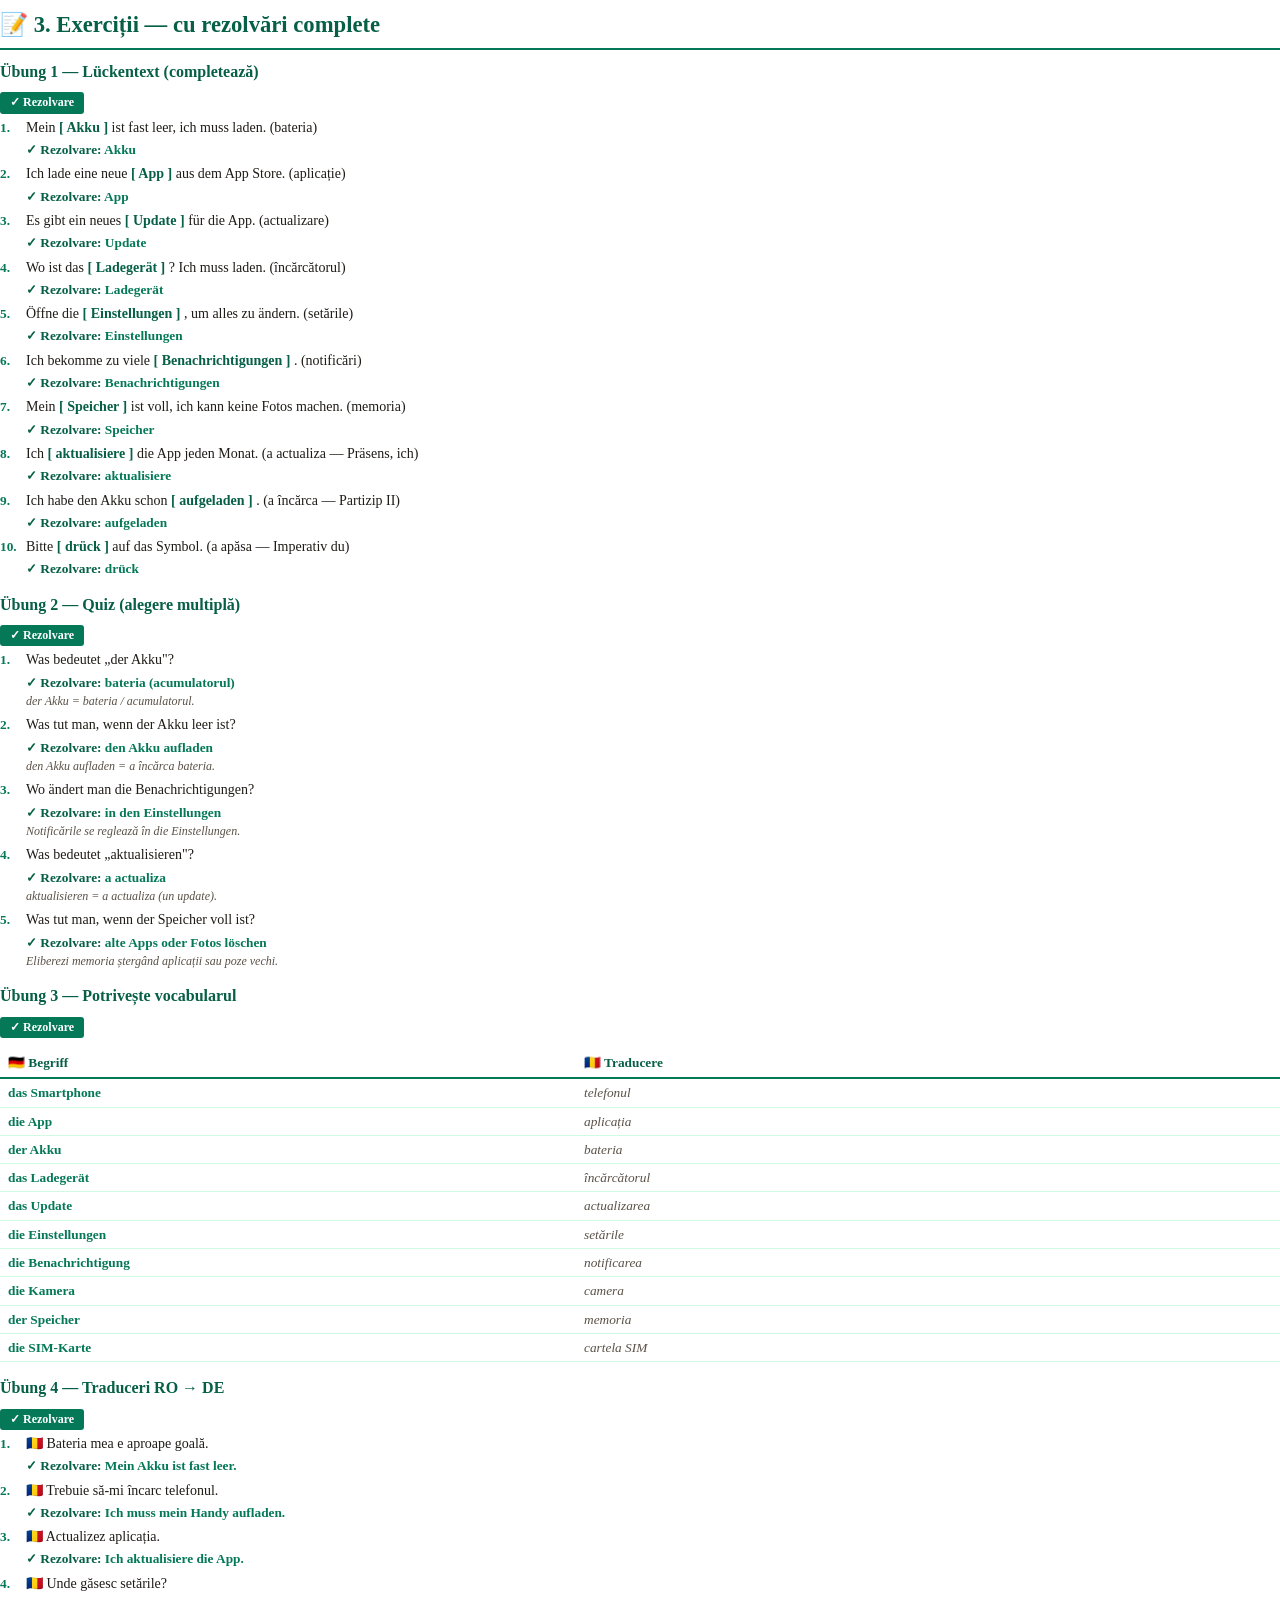
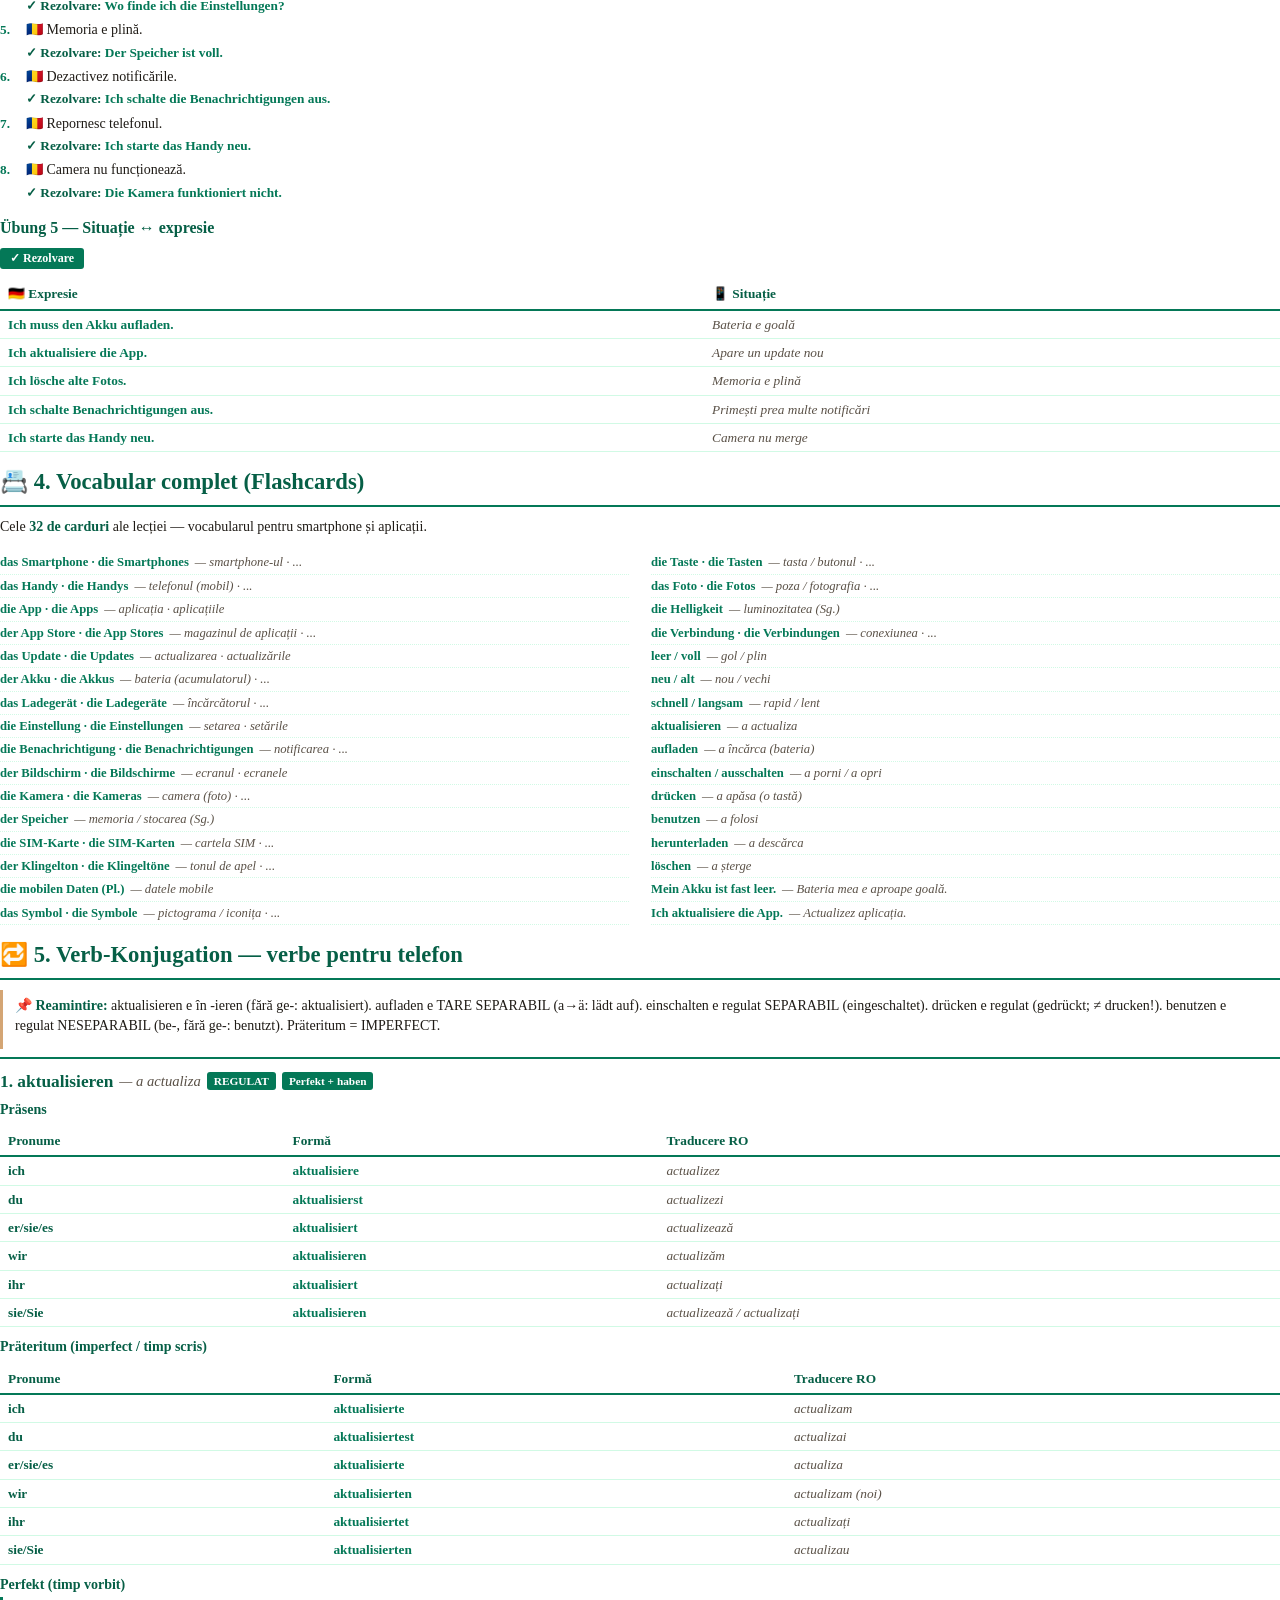
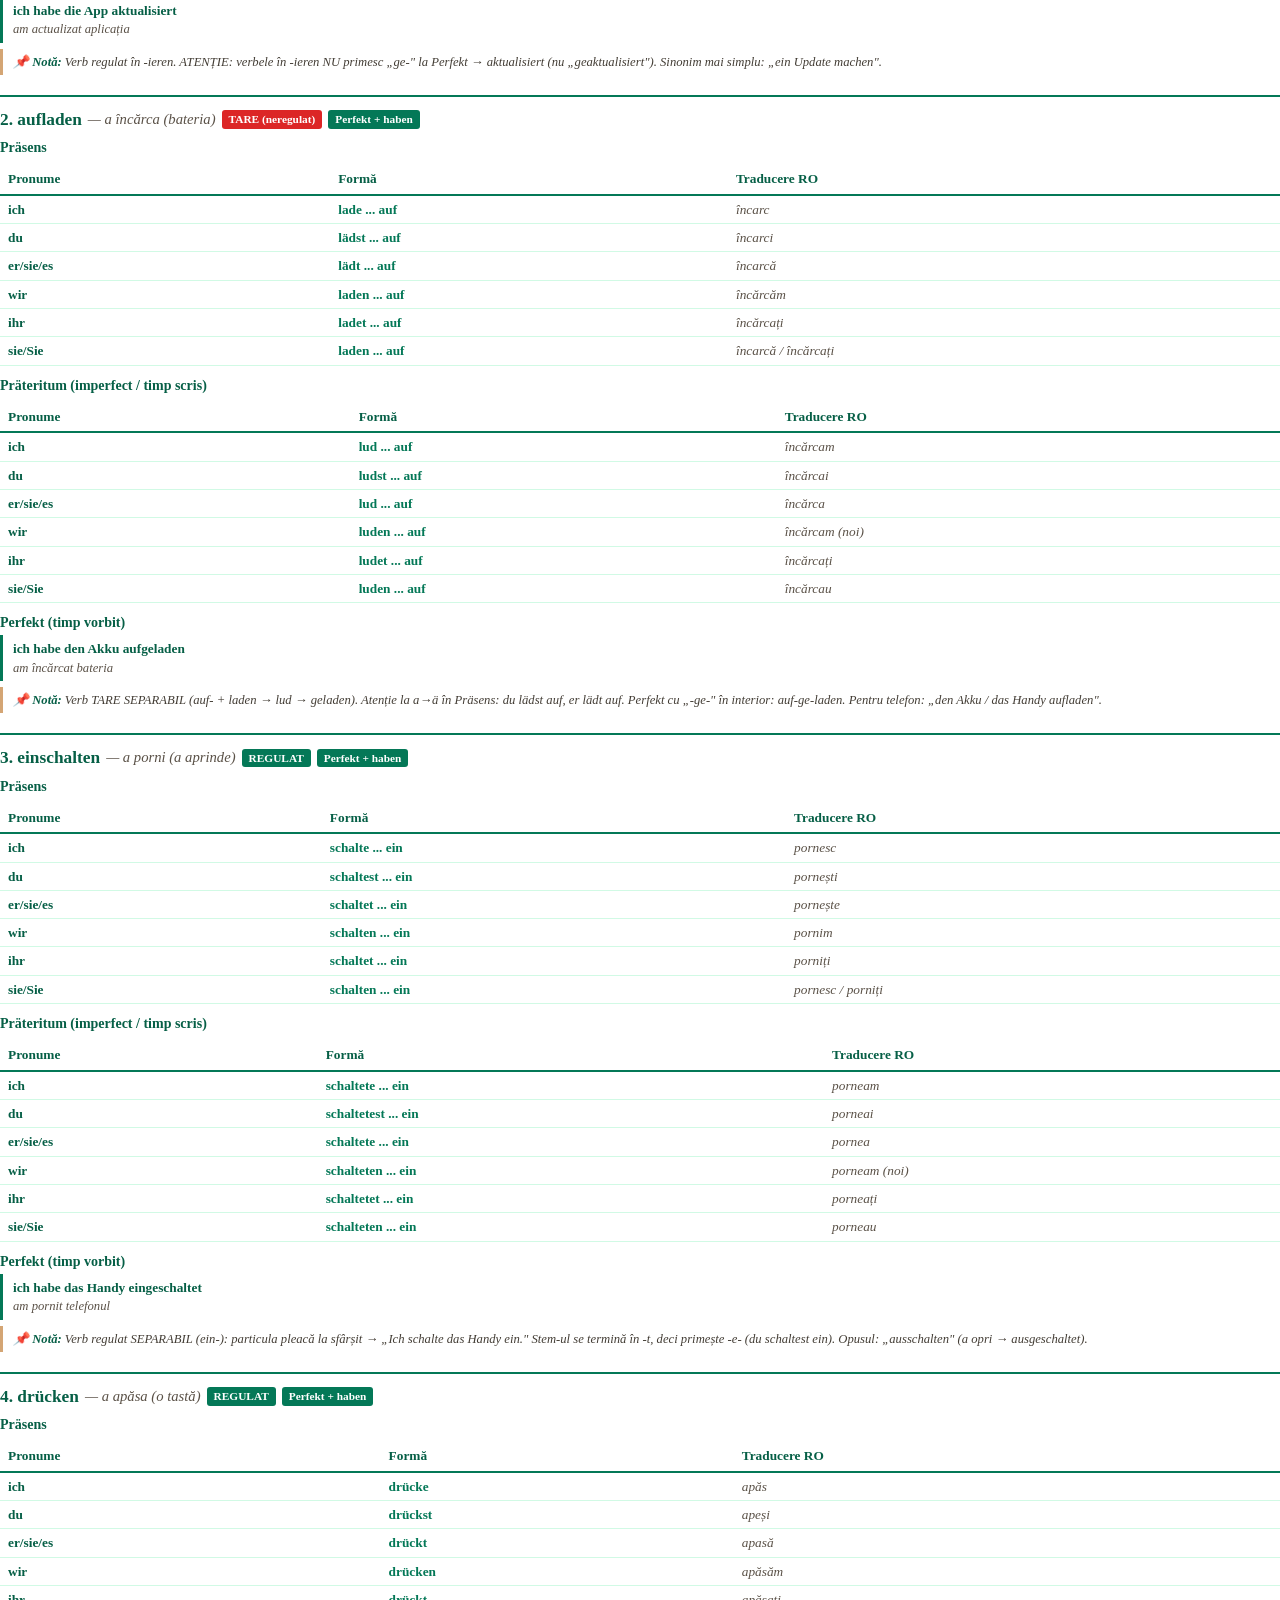
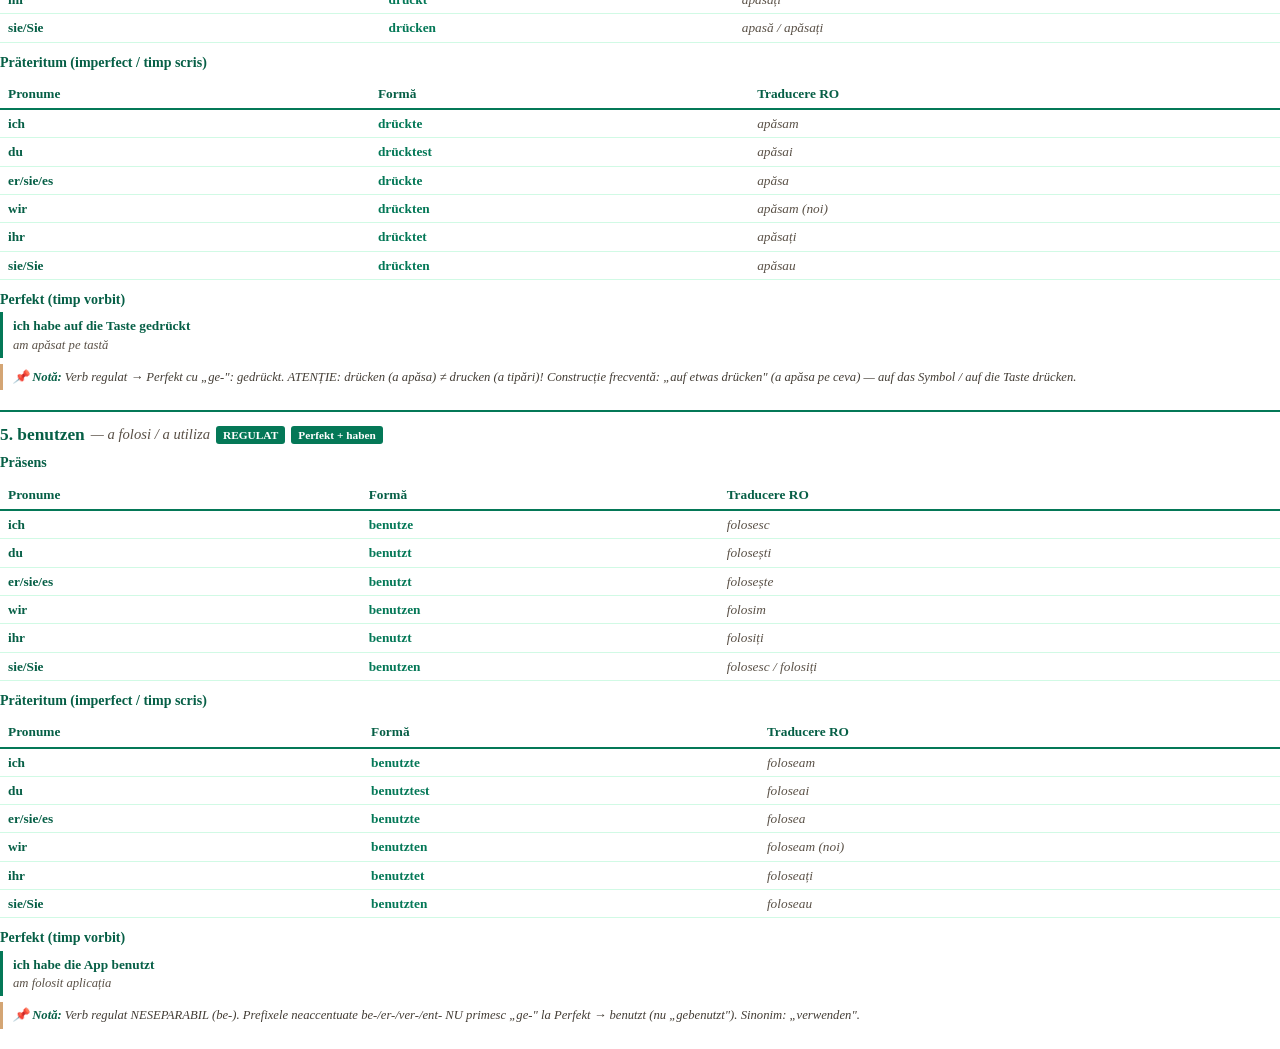
==== commit 221aa096: "Rebrand v2 culori: crem + auriu + emerald (mustar v1 eliminat) + PDF regenerat Co-Authored-By: Claud" ====
--- a/pdf.html
+++ b/pdf.html
@@ -8,52 +8,52 @@
         @page { size: A4; margin: 22mm 18mm 22mm 18mm; @bottom-center { content: "ʚଓ Claudia Toth · Computer & Büro Teil 5: Smartphone & Apps · Nivel A2/B1 · © 2026 — Toate drepturile rezervate · pag. " counter(page) " / " counter(pages); font-size: 8.5pt; color: #047857; font-family: 'Georgia', 'Times New Roman', serif; } }
         @page :first { margin: 0; @bottom-center { content: ""; } }
         * { box-sizing: border-box; margin: 0; padding: 0; }
-        body { font-family: 'Georgia', 'Times New Roman', serif; color: #1f2937; line-height: 1.45; font-size: 10.5pt; -webkit-print-color-adjust: exact; print-color-adjust: exact; }
+        body { font-family: 'Georgia', 'Times New Roman', serif; color: #1F1B16; line-height: 1.45; font-size: 10.5pt; -webkit-print-color-adjust: exact; print-color-adjust: exact; }
         .cover { width: 100%; min-height: 100vh; padding: 80px 60px 60px; text-align: center; display: flex; flex-direction: column; align-items: center; justify-content: flex-start; page-break-after: always; }
         .cover-symbol { font-size: 90pt; color: #047857; line-height: 1; margin: 30px 0 15px; font-family: 'Segoe UI Emoji', 'Segoe UI', sans-serif; }
         .cover-divider { width: 140px; height: 3px; background: #047857; margin: 20px 0; border: none; }
         .cover-title { font-size: 30pt; color: #065f46; font-weight: bold; margin: 14px 0 18px; font-family: 'Georgia', serif; }
-        .cover-subtitle { font-size: 13pt; color: #6b7280; font-style: italic; margin-bottom: 8px; }
+        .cover-subtitle { font-size: 13pt; color: #5A5147; font-style: italic; margin-bottom: 8px; }
         .cover-level { font-size: 12pt; color: #047857; font-weight: bold; margin-bottom: 60px; }
         .cover-author { font-size: 20pt; color: #065f46; font-weight: bold; margin-bottom: 8px; }
-        .cover-series { font-size: 10pt; color: #6b7280; margin-bottom: 80px; }
+        .cover-series { font-size: 10pt; color: #5A5147; margin-bottom: 80px; }
         .cover-copyright { margin-top: auto; font-size: 10pt; color: #047857; font-weight: 600; }
-        .cover-notice { font-size: 9pt; color: #9ca3af; font-style: italic; margin-top: 6px; }
+        .cover-notice { font-size: 9pt; color: #8a8175; font-style: italic; margin-top: 6px; }
         h1.chapter { color: #065f46; padding: 0 0 6px 0; font-size: 17pt; margin: 14px 0 10px; border-bottom: 2px solid #047857; font-family: 'Georgia', serif; page-break-after: avoid; }
         h2.sub-chapter { color: #065f46; font-size: 13pt; margin: 14px 0 6px; padding-bottom: 2px; border-bottom: 1px solid #d1fae5; font-family: 'Georgia', serif; page-break-after: avoid; }
-        p { margin-bottom: 6px; } strong { color: #065f46; } em { color: #4b5563; font-style: italic; }
+        p { margin-bottom: 6px; } strong { color: #065f46; } em { color: #433d35; font-style: italic; }
         ul, ol { margin: 4px 0 8px 22px; } li { margin-bottom: 2px; }
         .theory-box { background: transparent; border-left: 3px solid #047857; padding: 6px 12px; margin: 8px 0; page-break-inside: avoid; }
         .theory-box h4 { color: #065f46; font-size: 10.5pt; margin-bottom: 4px; }
-        .theory-box .de { color: #065f46; } .theory-box .ro { color: #6b7280; font-style: italic; font-size: 9.5pt; }
-        .warn-box { border-left-color: #f59e0b; } .info-box { border-left-color: #3b82f6; }
+        .theory-box .de { color: #065f46; } .theory-box .ro { color: #5A5147; font-style: italic; font-size: 9.5pt; }
+        .warn-box { border-left-color: #D4A574; } .info-box { border-left-color: #3b82f6; }
         table { width: 100%; border-collapse: collapse; margin: 6px 0 10px; font-size: 10pt; page-break-inside: avoid; }
         table th { padding: 5px 8px; text-align: left; font-weight: bold; color: #065f46; border-bottom: 2px solid #047857; }
         table td { padding: 4px 8px; border-bottom: 1px solid #d1fae5; vertical-align: top; }
-        td.verb { color: #047857; font-weight: bold; } td.ro-text { color: #6b7280; font-style: italic; }
-        .dlg-context { border-left: 3px solid #047857; padding: 4px 12px; margin: 6px 0 10px; font-style: italic; color: #4b5563; font-size: 9.5pt; }
+        td.verb { color: #047857; font-weight: bold; } td.ro-text { color: #5A5147; font-style: italic; }
+        .dlg-context { border-left: 3px solid #047857; padding: 4px 12px; margin: 6px 0 10px; font-style: italic; color: #433d35; font-size: 9.5pt; }
         .dlg-line { padding: 4px 12px; margin-bottom: 4px; page-break-inside: avoid; }
         .dlg-line.andreea { border-left: 3px solid #047857; } .dlg-line.richter { border-left: 3px solid #db2777; }
-        .dlg-line .sp { font-weight: bold; color: #065f46; } .dlg-line .de { color: #065f46; } .dlg-line .ro { color: #6b7280; font-style: italic; font-size: 9.5pt; }
+        .dlg-line .sp { font-weight: bold; color: #065f46; } .dlg-line .de { color: #065f46; } .dlg-line .ro { color: #5A5147; font-style: italic; font-size: 9.5pt; }
         .ex-block { margin-bottom: 14px; page-break-inside: avoid; }
         .ex-block h3 { color: #065f46; font-size: 12pt; margin-bottom: 5px; }
         .rezolvare-banner { display: inline-block; background: #047857; color: white; padding: 2px 10px; border-radius: 3px; font-size: 9pt; font-weight: bold; margin: 4px 0; -webkit-print-color-adjust: exact; print-color-adjust: exact; }
         .ex-item { display: flex; gap: 8px; margin-bottom: 5px; align-items: flex-start; }
         .ex-num { color: #047857; font-weight: bold; font-size: 10pt; flex-shrink: 0; min-width: 18px; } .ex-num::after { content: "."; }
         .ex-body { flex: 1; } .ex-a { color: #047857; font-weight: bold; font-size: 10pt; margin-top: 2px; } .ex-a::before { content: "✓ Rezolvare: "; color: #065f46; }
-        .ex-explanation { color: #6b7280; font-size: 9pt; font-style: italic; margin-top: 1px; }
+        .ex-explanation { color: #5A5147; font-size: 9pt; font-style: italic; margin-top: 1px; }
         .flashcards-grid { columns: 2; column-gap: 22px; margin-top: 8px; }
         .fc-row { break-inside: avoid; padding: 2px 0; border-bottom: 1px dotted #d1fae5; font-size: 9.5pt; }
-        .fc-row .de { color: #047857; font-weight: bold; } .fc-row .ro { color: #6b7280; font-style: italic; margin-left: 6px; }
+        .fc-row .de { color: #047857; font-weight: bold; } .fc-row .ro { color: #5A5147; font-style: italic; margin-left: 6px; }
         .verb-card { border-top: 2px solid #047857; padding: 10px 0 8px 0; margin-bottom: 12px; page-break-inside: avoid; }
         .verb-card .vh { display: flex; align-items: center; flex-wrap: wrap; gap: 6px; margin-bottom: 6px; }
-        .verb-card .vh .name { font-size: 13pt; color: #065f46; font-weight: bold; } .verb-card .vh .ro { color: #6b7280; font-style: italic; font-size: 11pt; }
+        .verb-card .vh .name { font-size: 13pt; color: #065f46; font-weight: bold; } .verb-card .vh .ro { color: #5A5147; font-style: italic; font-size: 11pt; }
         .verb-card .vh .badge { display: inline-block; padding: 1px 7px; border-radius: 3px; font-size: 8.5pt; color: white; font-weight: bold; -webkit-print-color-adjust: exact; print-color-adjust: exact; }
         .verb-card .badge.weak { background: #047857; } .verb-card .badge.strong { background: #dc2626; } .verb-card .badge.haben { background: #047857; } .verb-card .badge.sein { background: #2563eb; }
         .verb-card h5 { color: #065f46; margin: 6px 0 2px; font-size: 10.5pt; }
         .verb-card .perfekt-box { border-left: 3px solid #047857; padding: 4px 10px; margin-top: 2px; font-size: 10pt; }
-        .verb-card .perfekt-box .de { color: #065f46; font-weight: 600; } .verb-card .perfekt-box .ro { color: #6b7280; font-style: italic; font-size: 9.5pt; }
-        .verb-card .note { font-size: 9.5pt; color: #4b5563; padding: 4px 10px; border-left: 3px solid #f59e0b; margin-top: 6px; font-style: italic; }
+        .verb-card .perfekt-box .de { color: #065f46; font-weight: 600; } .verb-card .perfekt-box .ro { color: #5A5147; font-style: italic; font-size: 9.5pt; }
+        .verb-card .note { font-size: 9.5pt; color: #433d35; padding: 4px 10px; border-left: 3px solid #D4A574; margin-top: 6px; font-style: italic; }
         .new-section { page-break-before: always; }
     </style>
 </head>
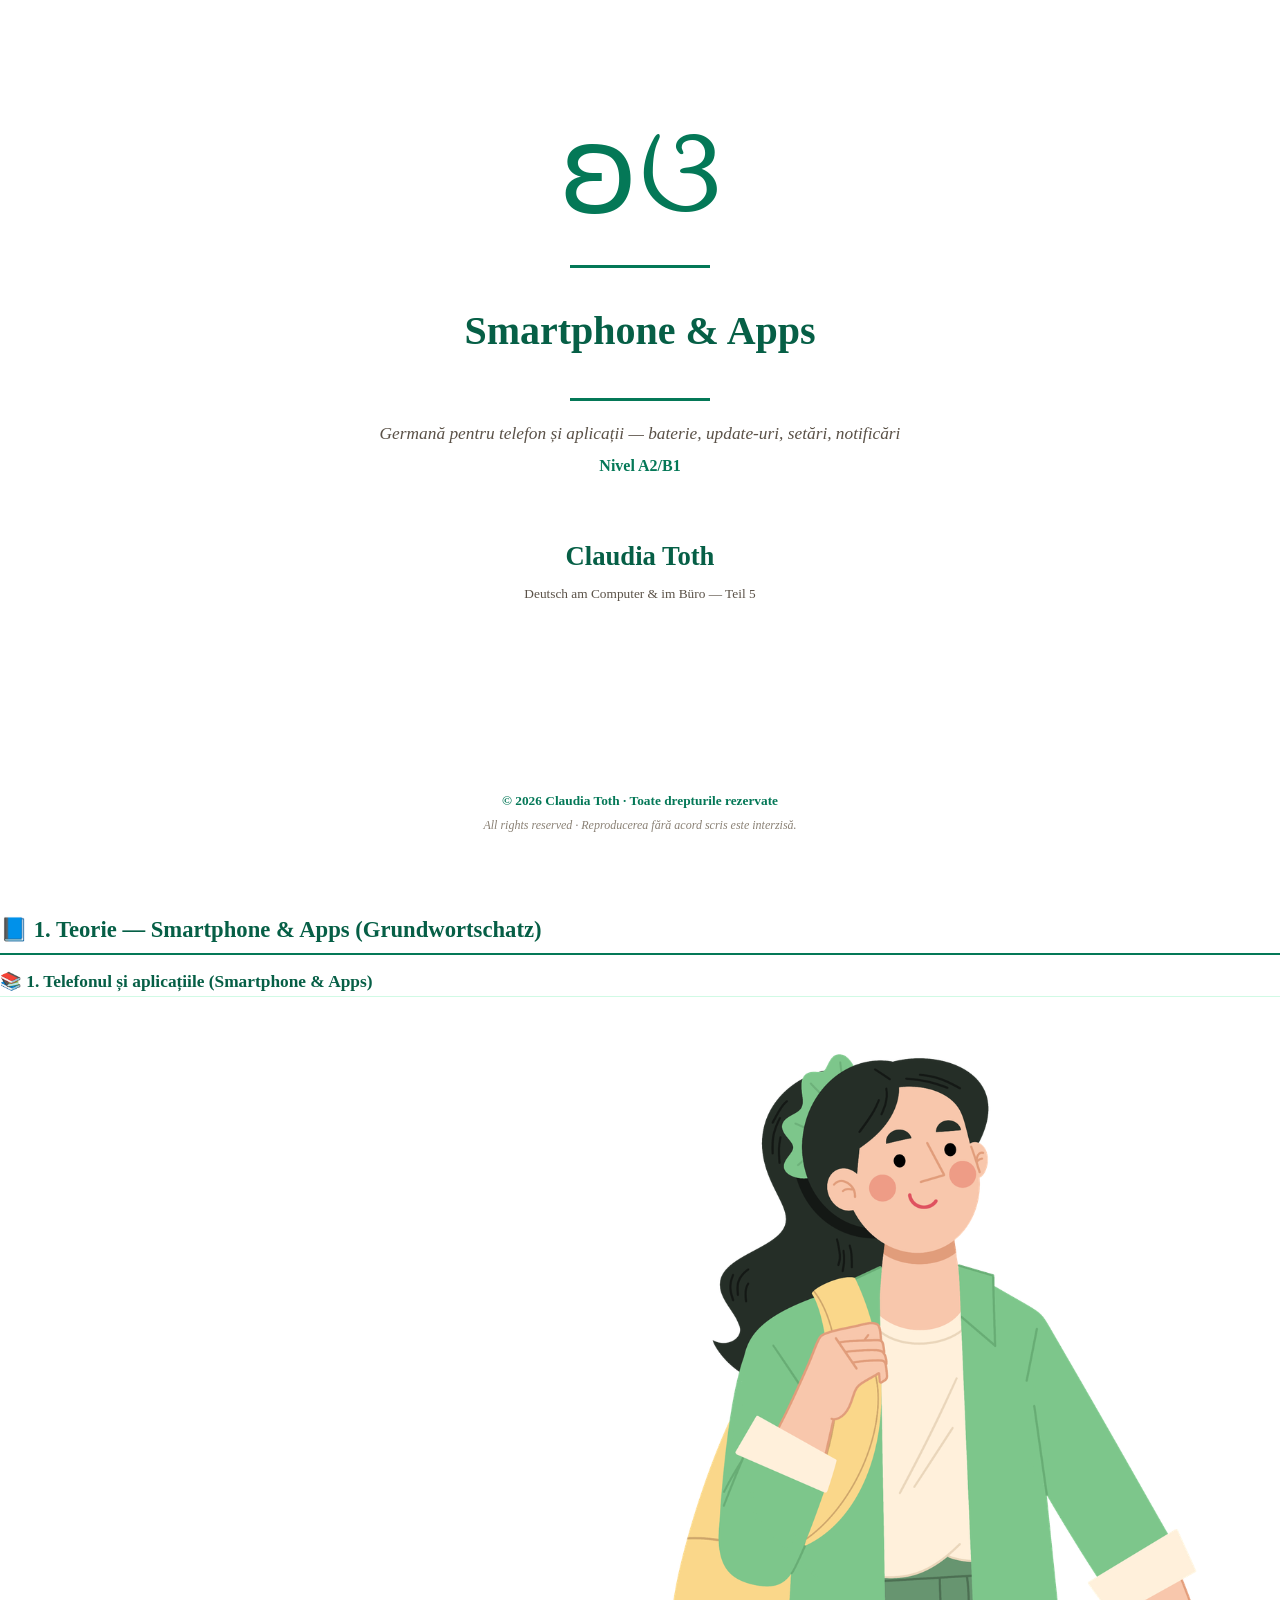
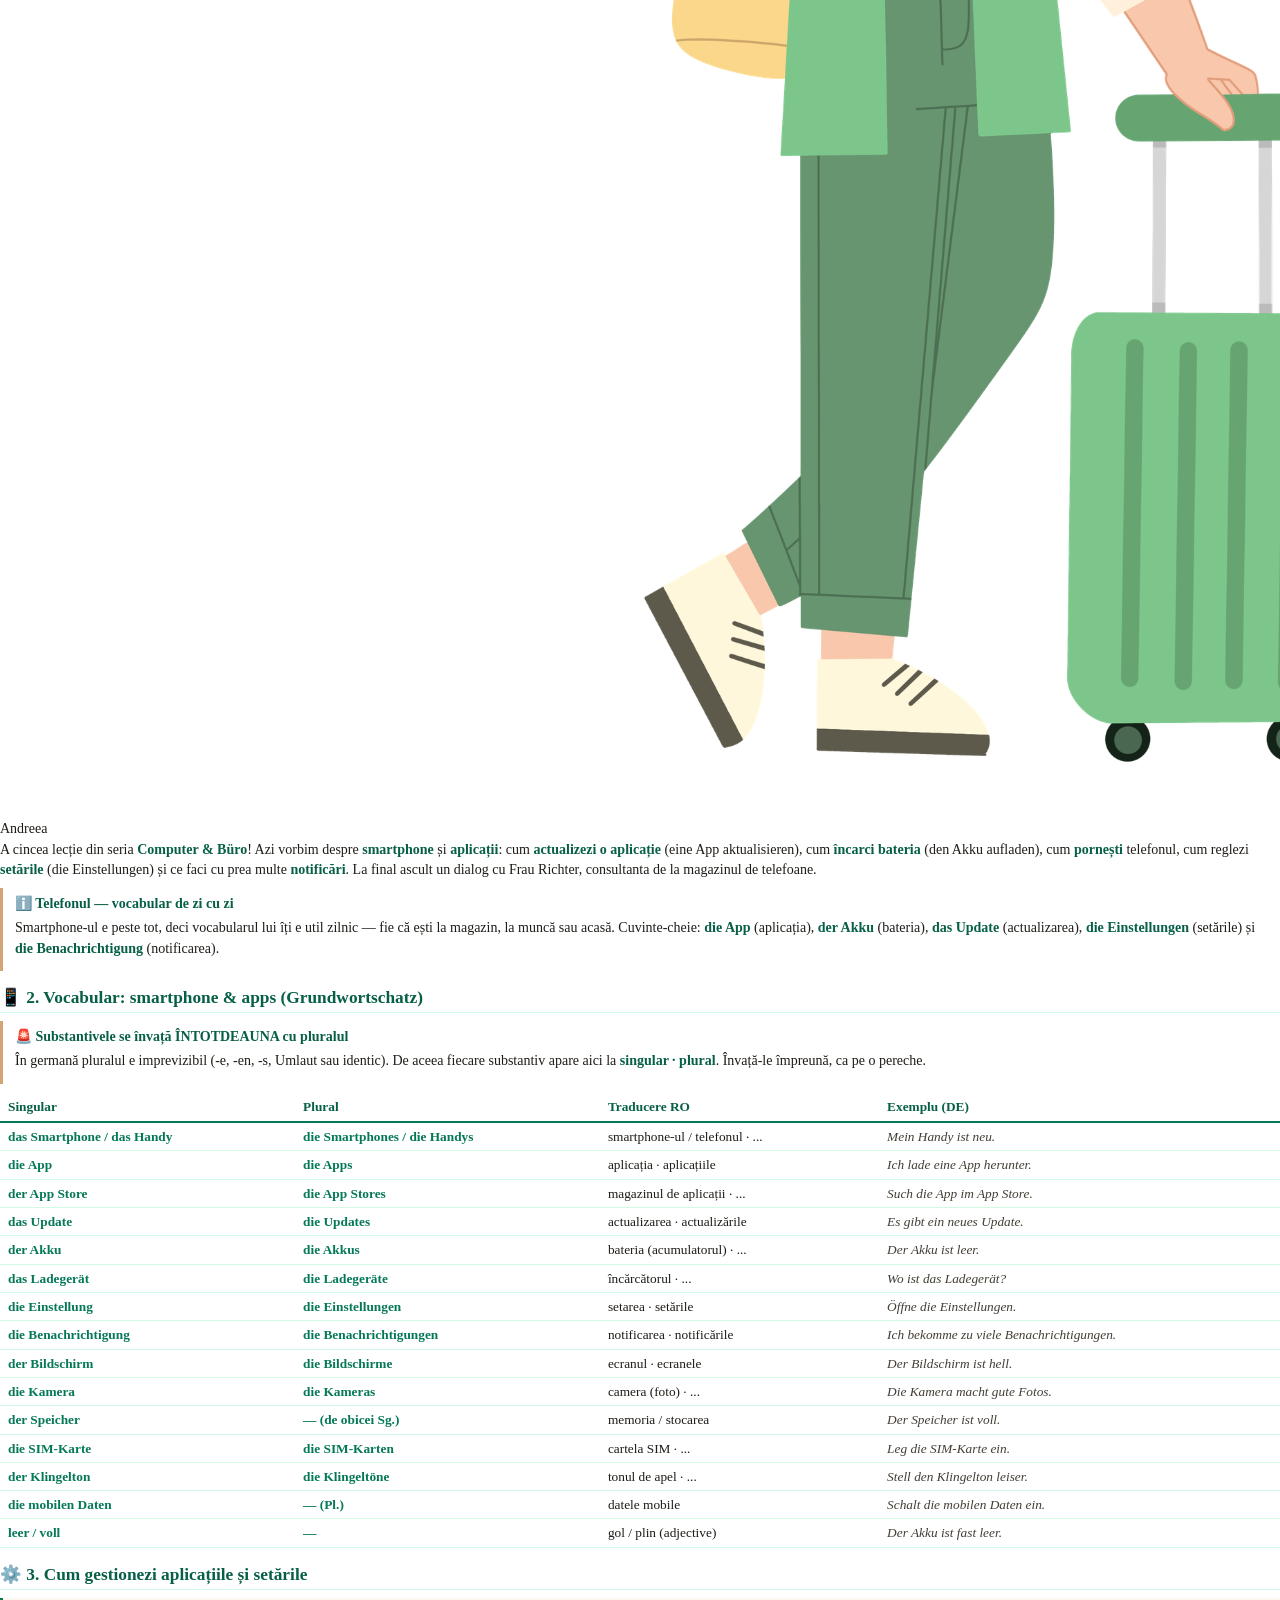
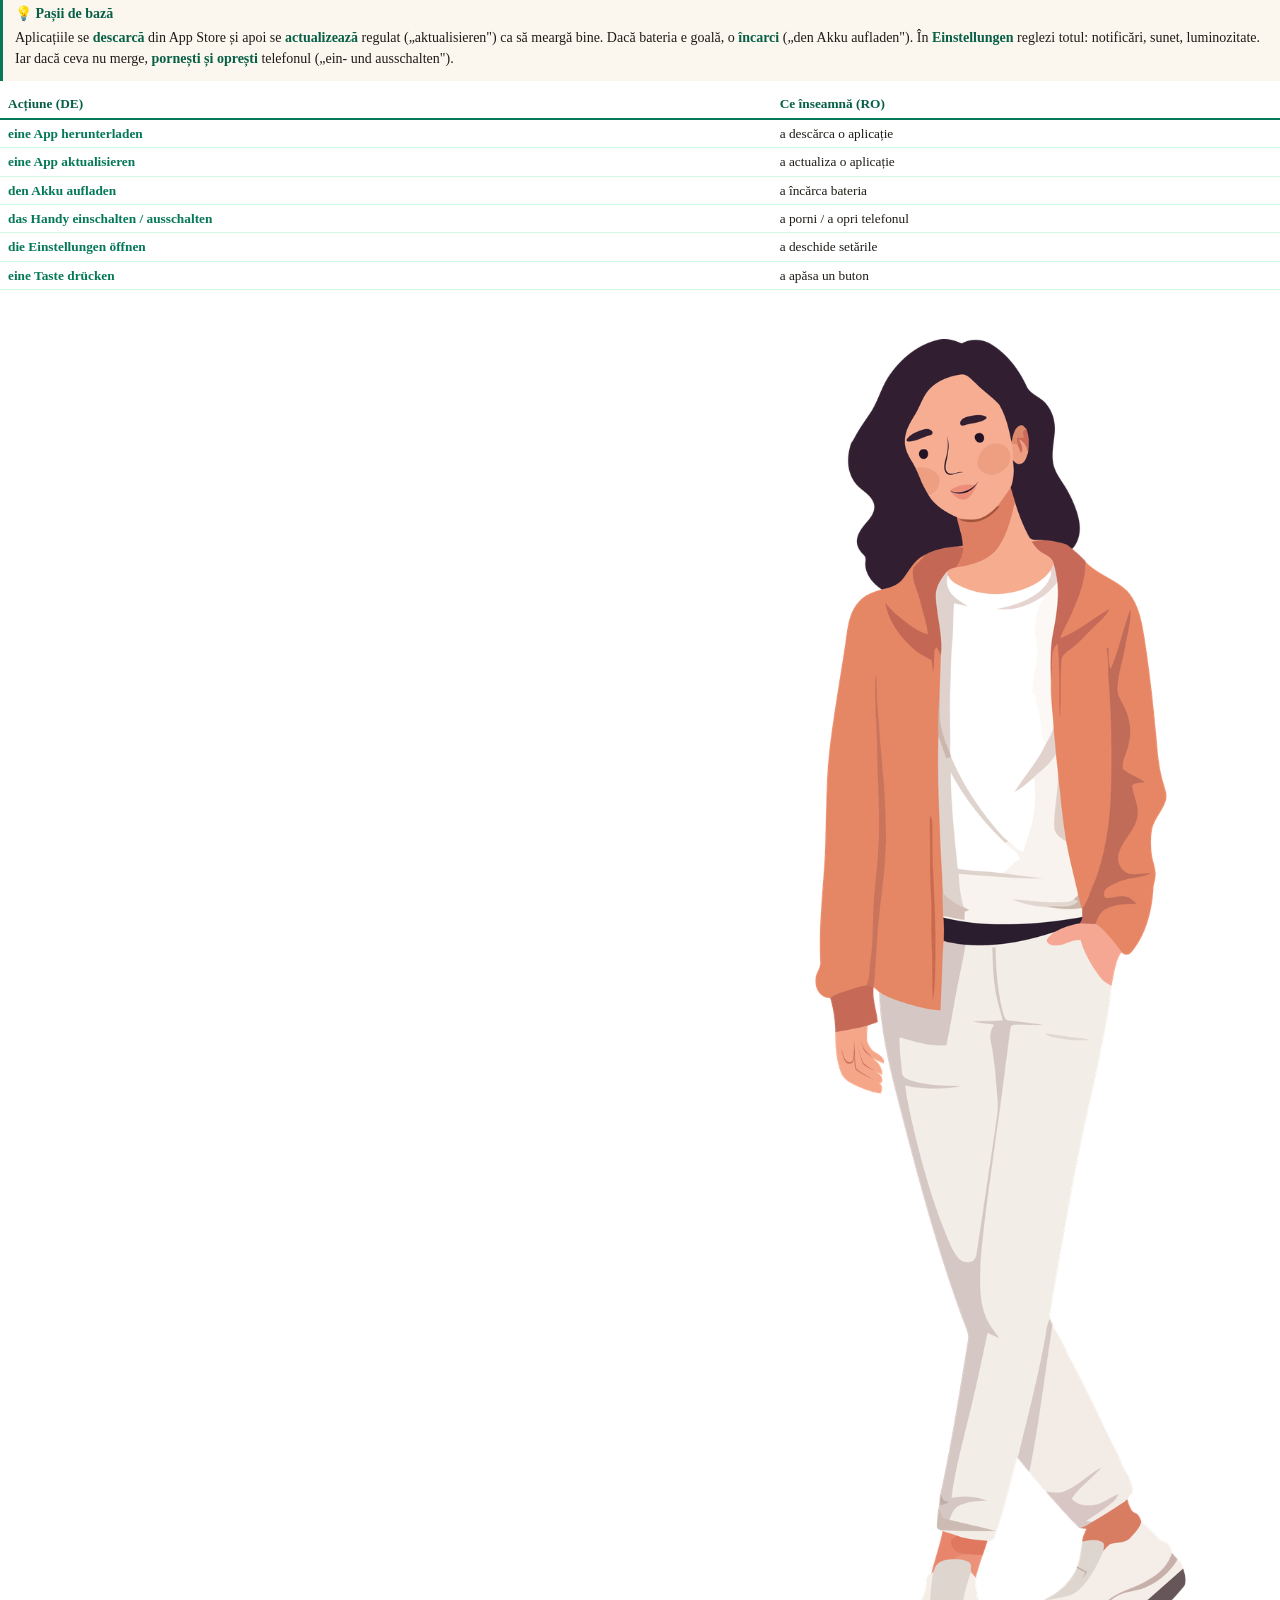
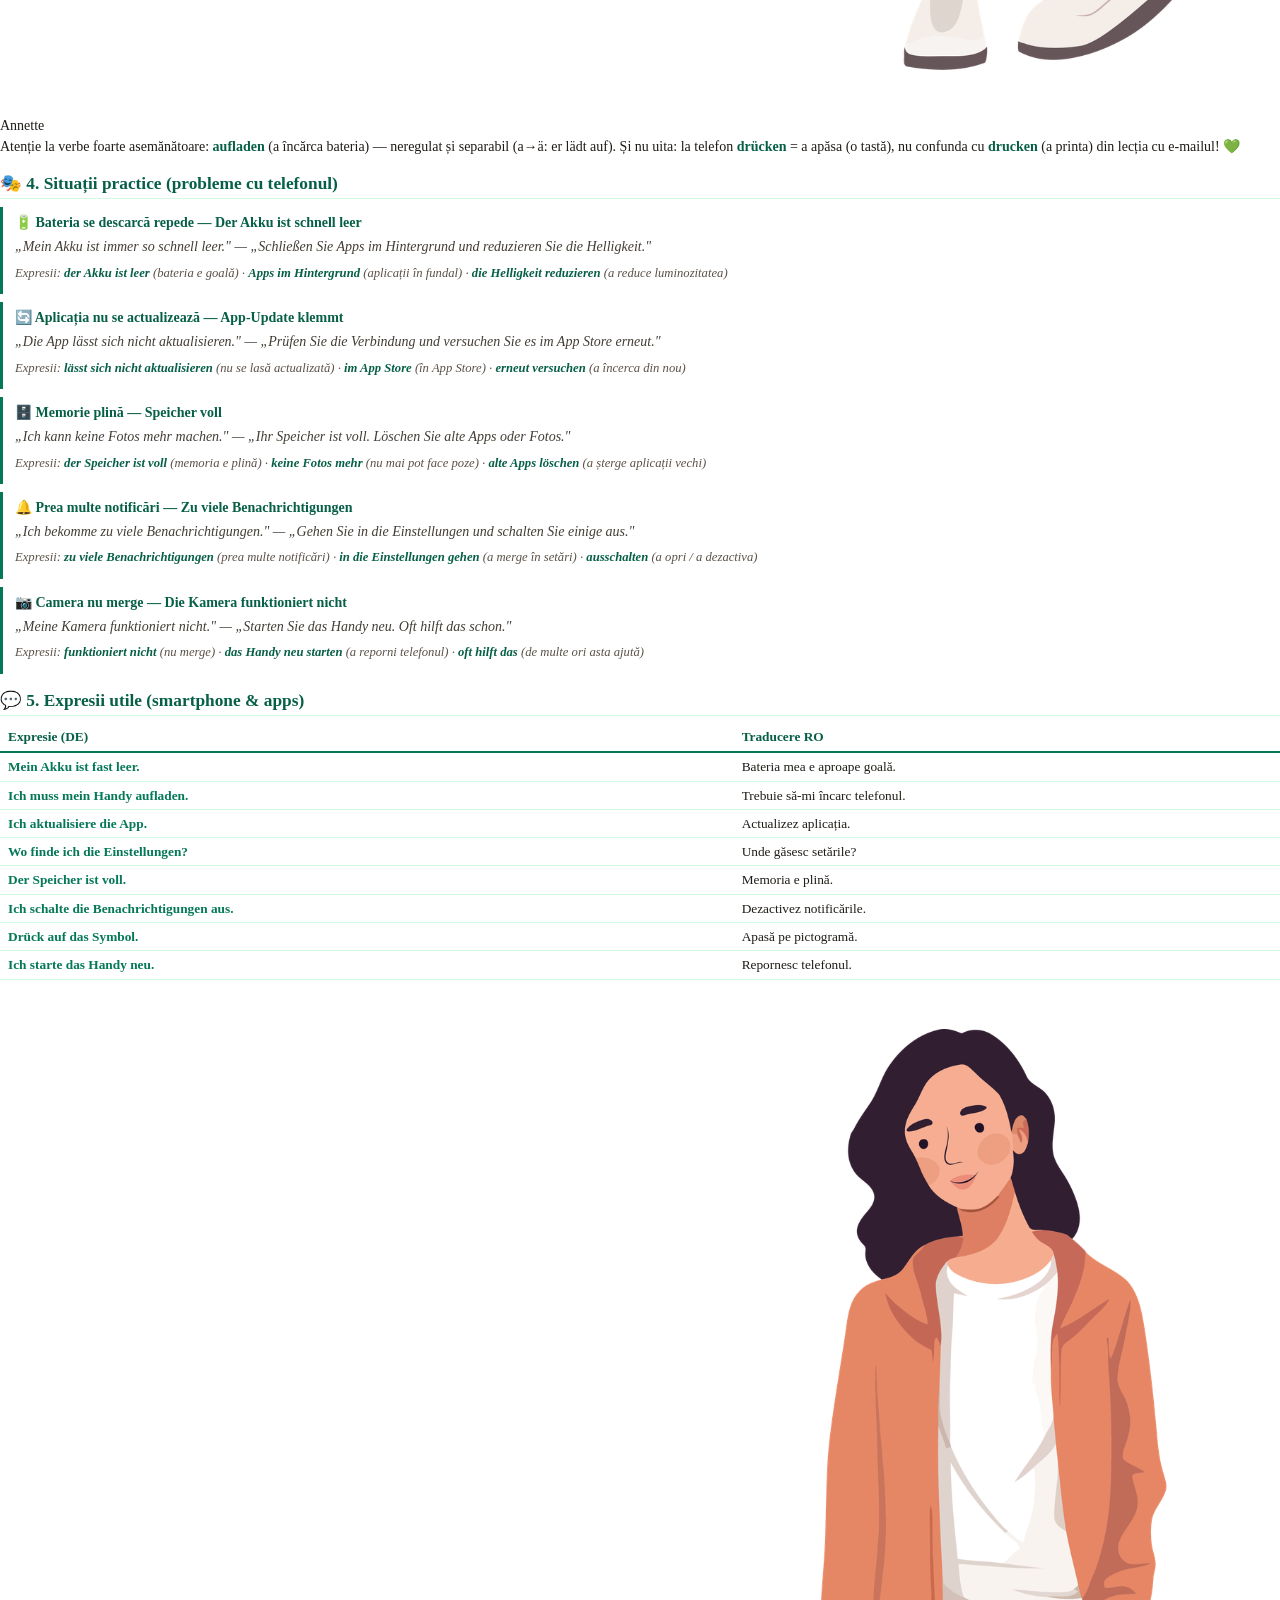
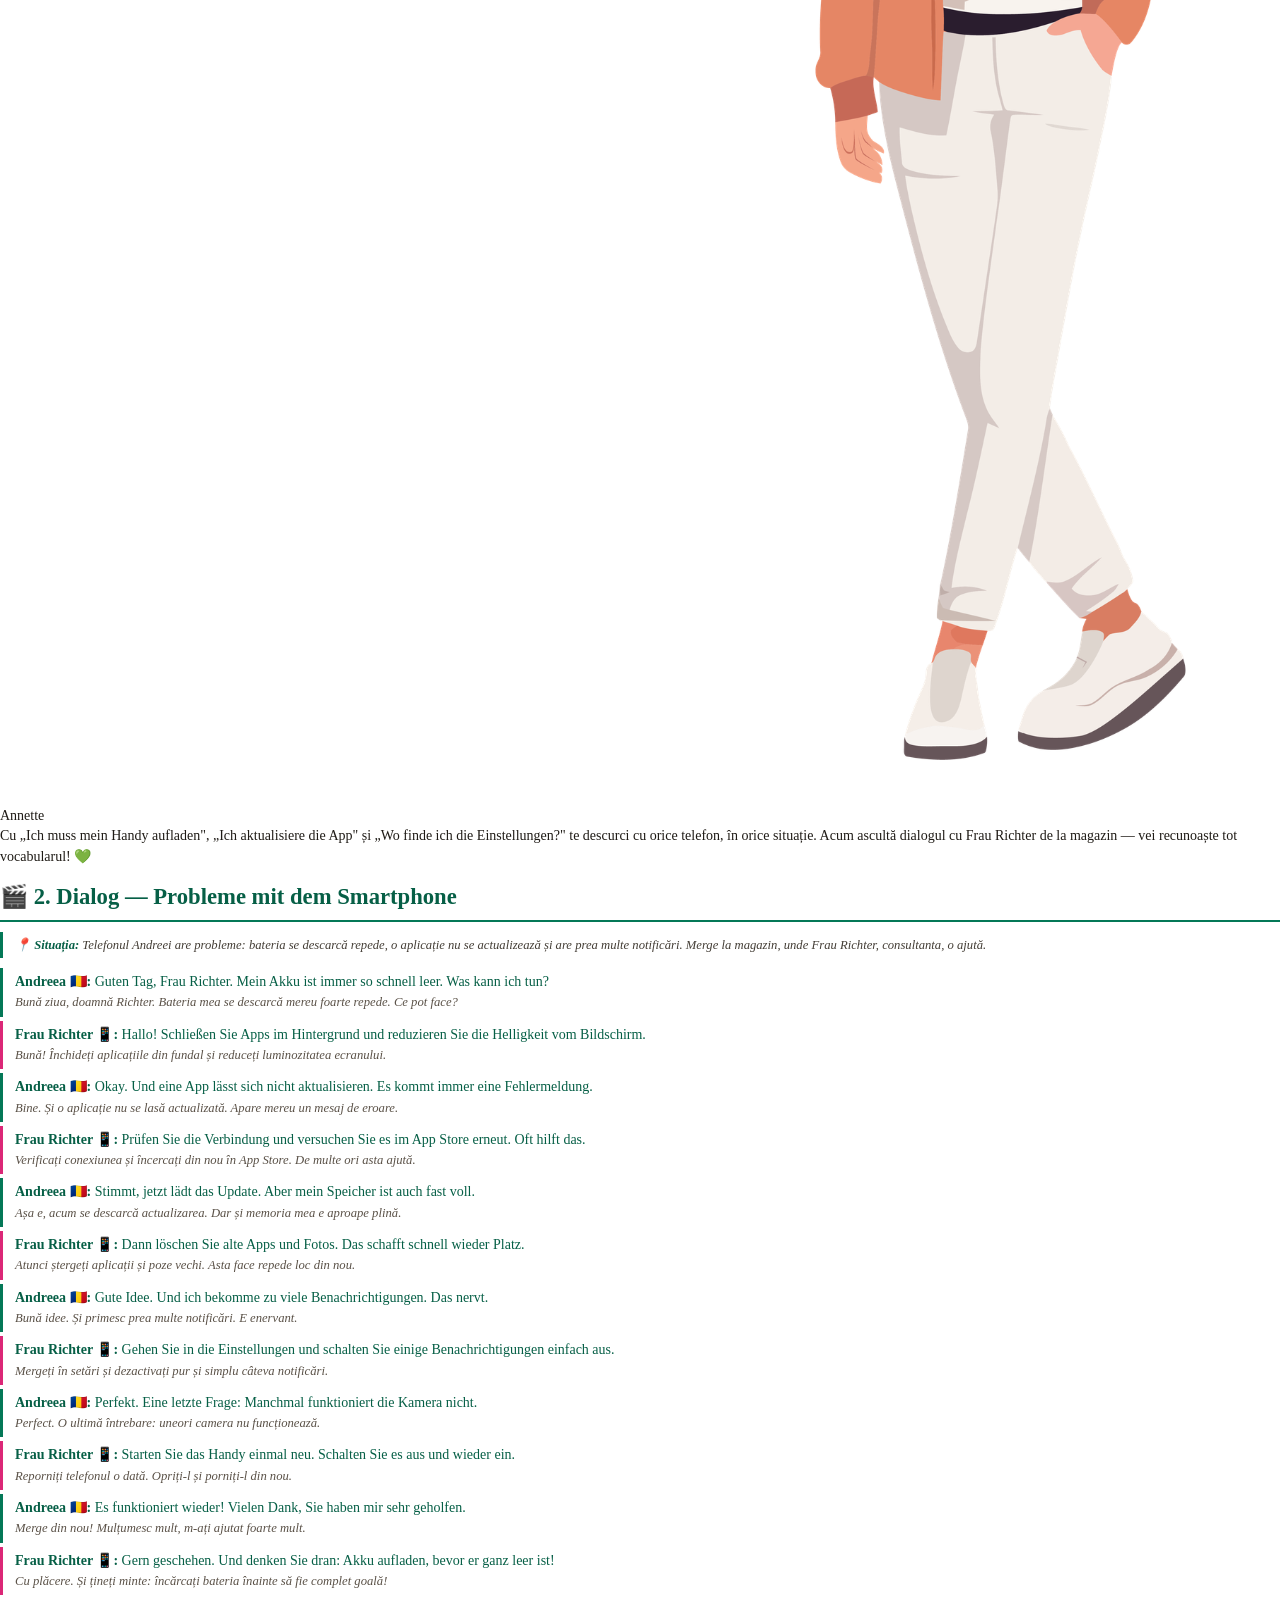
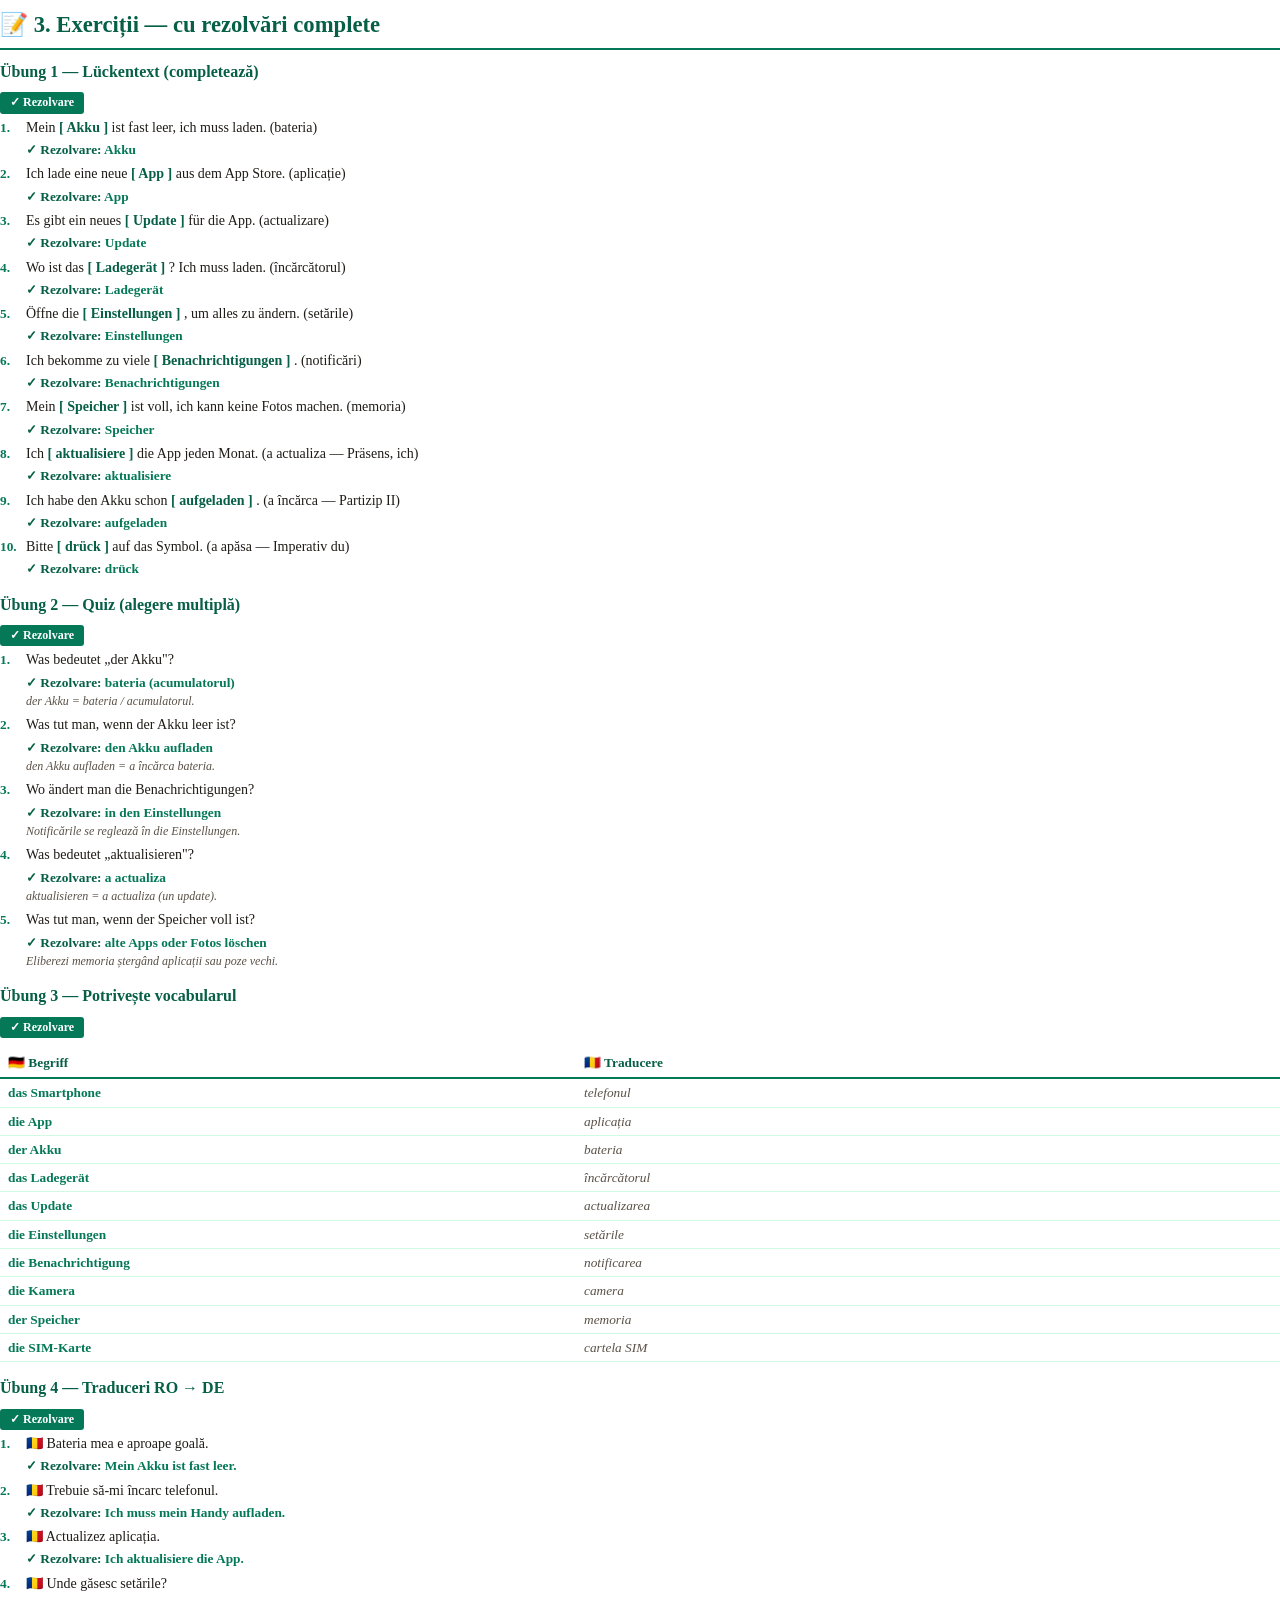
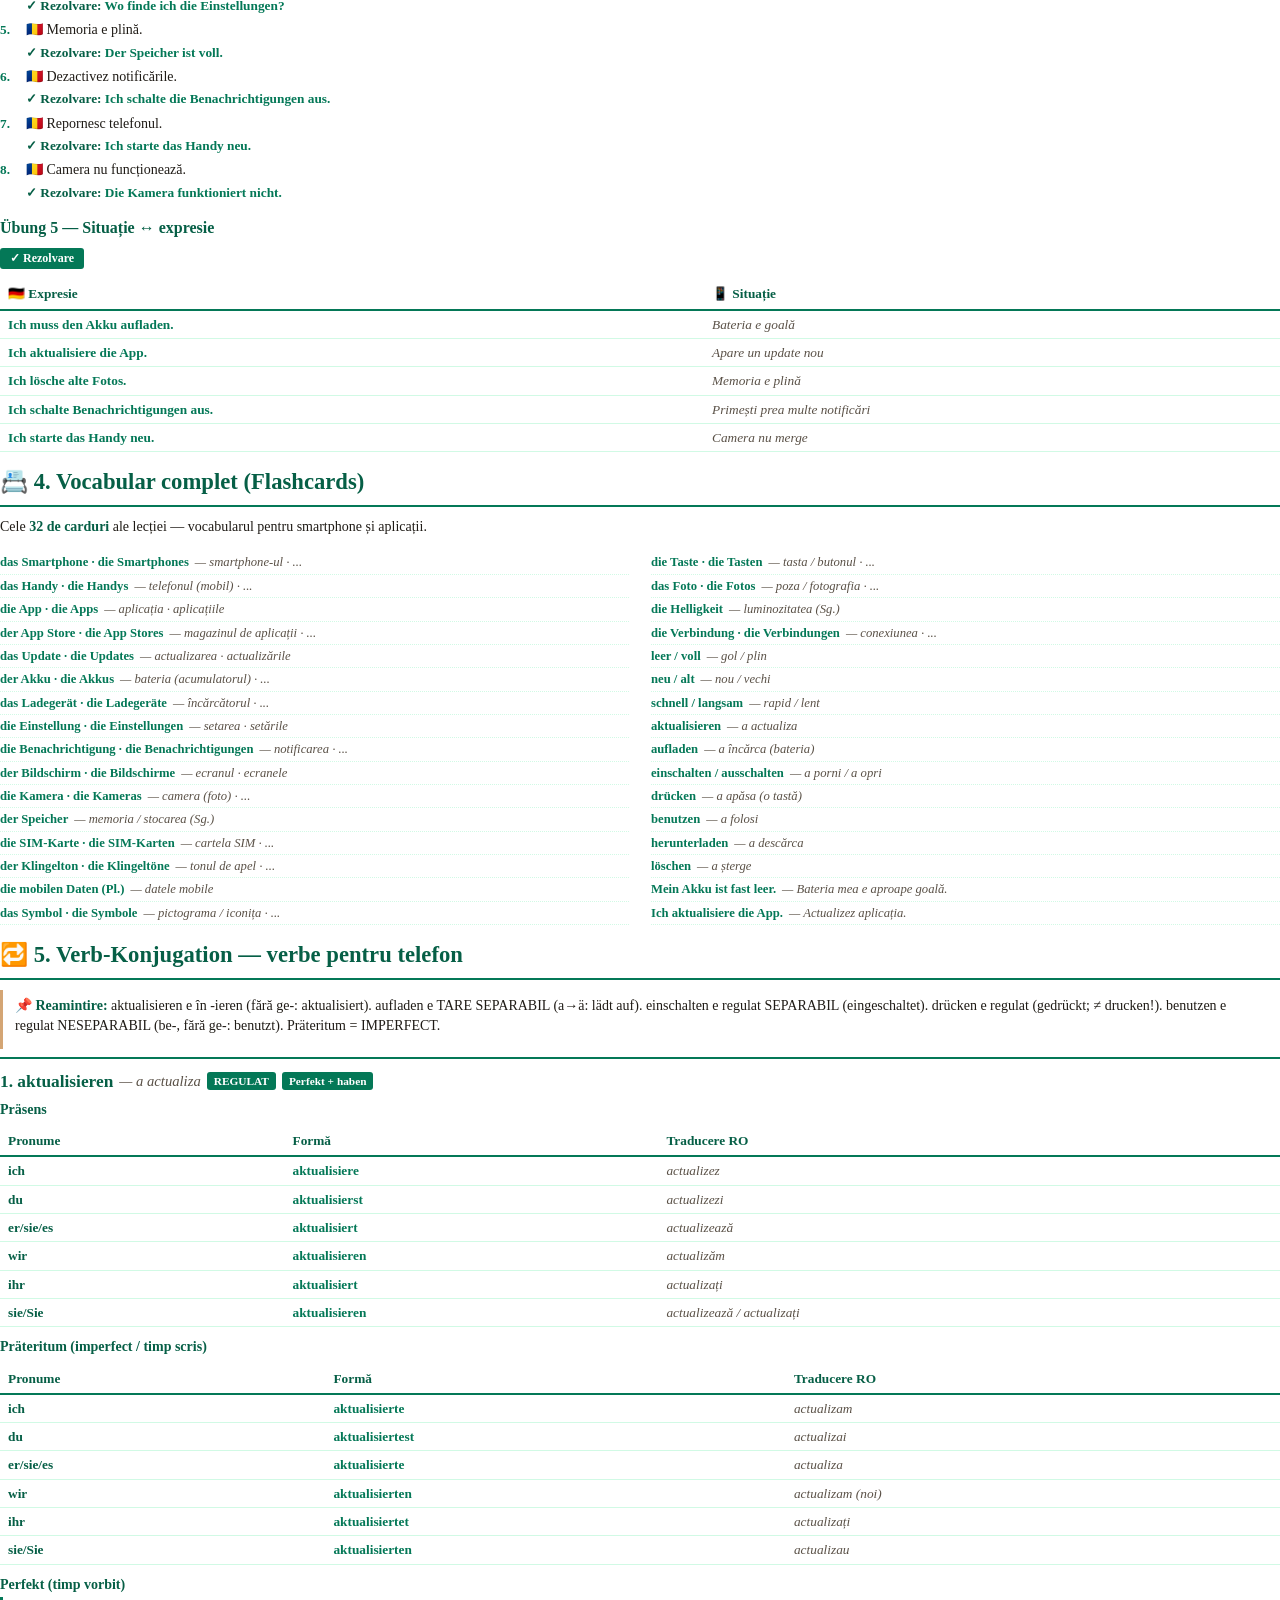
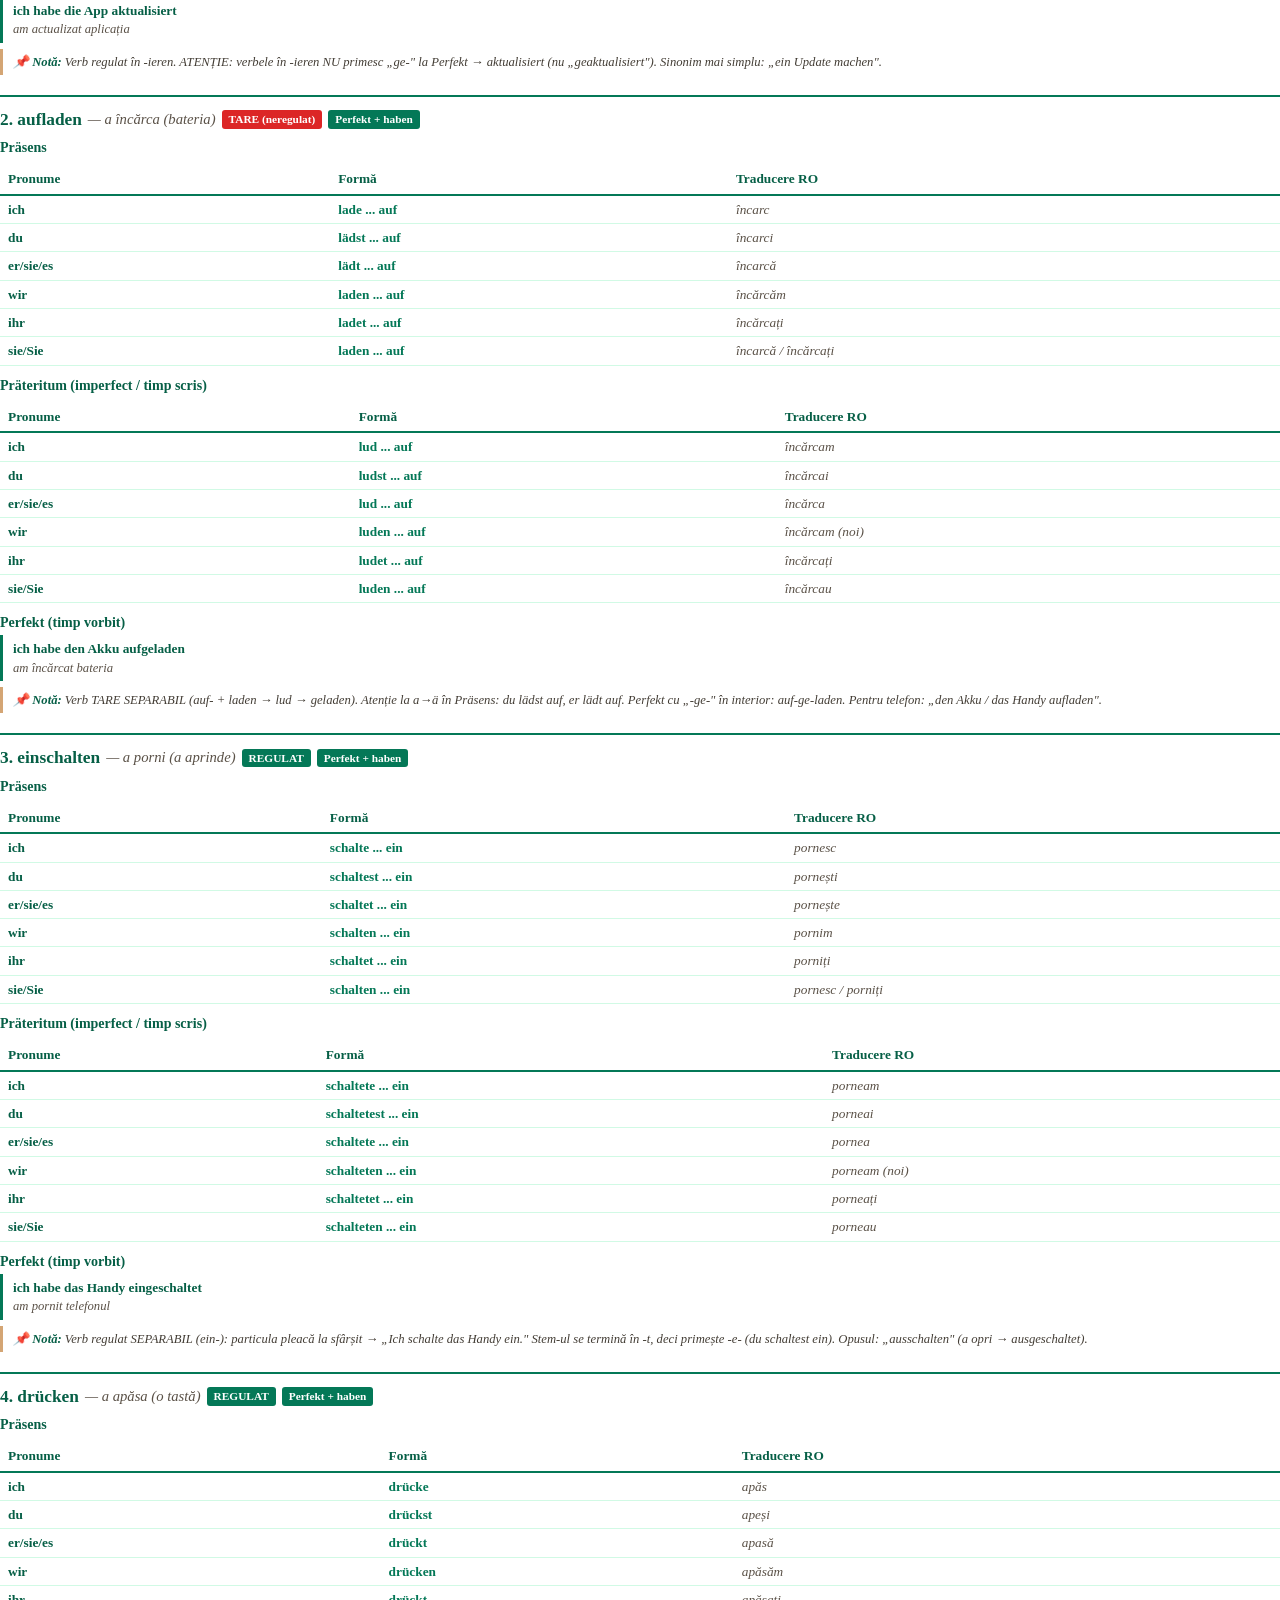
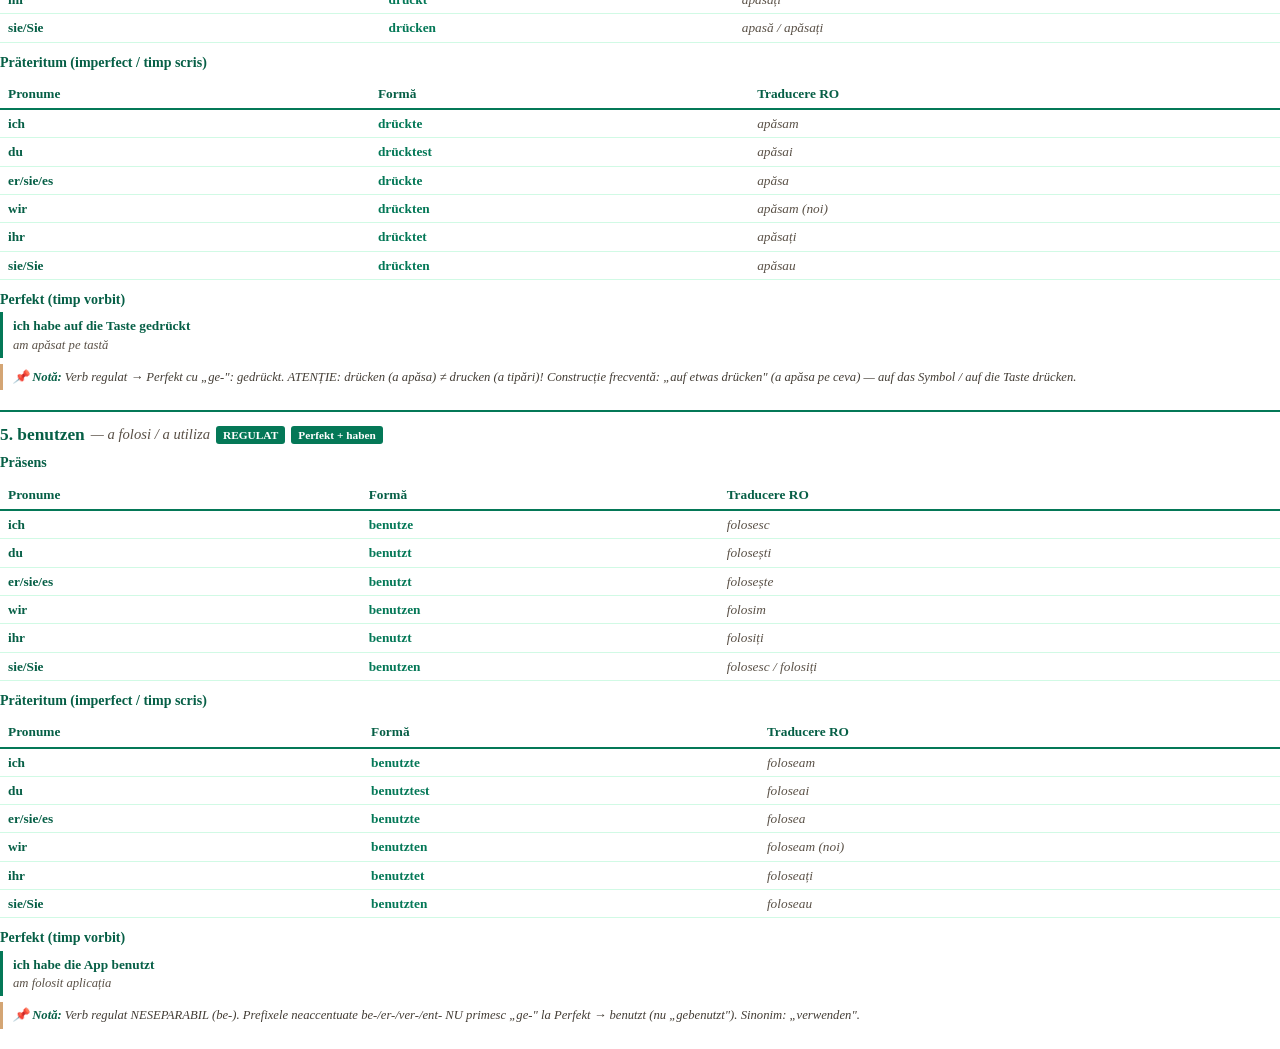
==== commit 3f9f631a: "Rebrand v2 culori: crem + auriu + emerald (mustar v1 eliminat) + PDF regenerat Co-Authored-By: Claud" ====
--- a/pdf.html
+++ b/pdf.html
@@ -26,7 +26,7 @@
         .theory-box { background: transparent; border-left: 3px solid #047857; padding: 6px 12px; margin: 8px 0; page-break-inside: avoid; }
         .theory-box h4 { color: #065f46; font-size: 10.5pt; margin-bottom: 4px; }
         .theory-box .de { color: #065f46; } .theory-box .ro { color: #5A5147; font-style: italic; font-size: 9.5pt; }
-        .warn-box { border-left-color: #D4A574; } .info-box { border-left-color: #3b82f6; }
+        .warn-box { border-left-color: #D4A574; } .info-box { border-left-color: #D4A574; }
         table { width: 100%; border-collapse: collapse; margin: 6px 0 10px; font-size: 10pt; page-break-inside: avoid; }
         table th { padding: 5px 8px; text-align: left; font-weight: bold; color: #065f46; border-bottom: 2px solid #047857; }
         table td { padding: 4px 8px; border-bottom: 1px solid #d1fae5; vertical-align: top; }
